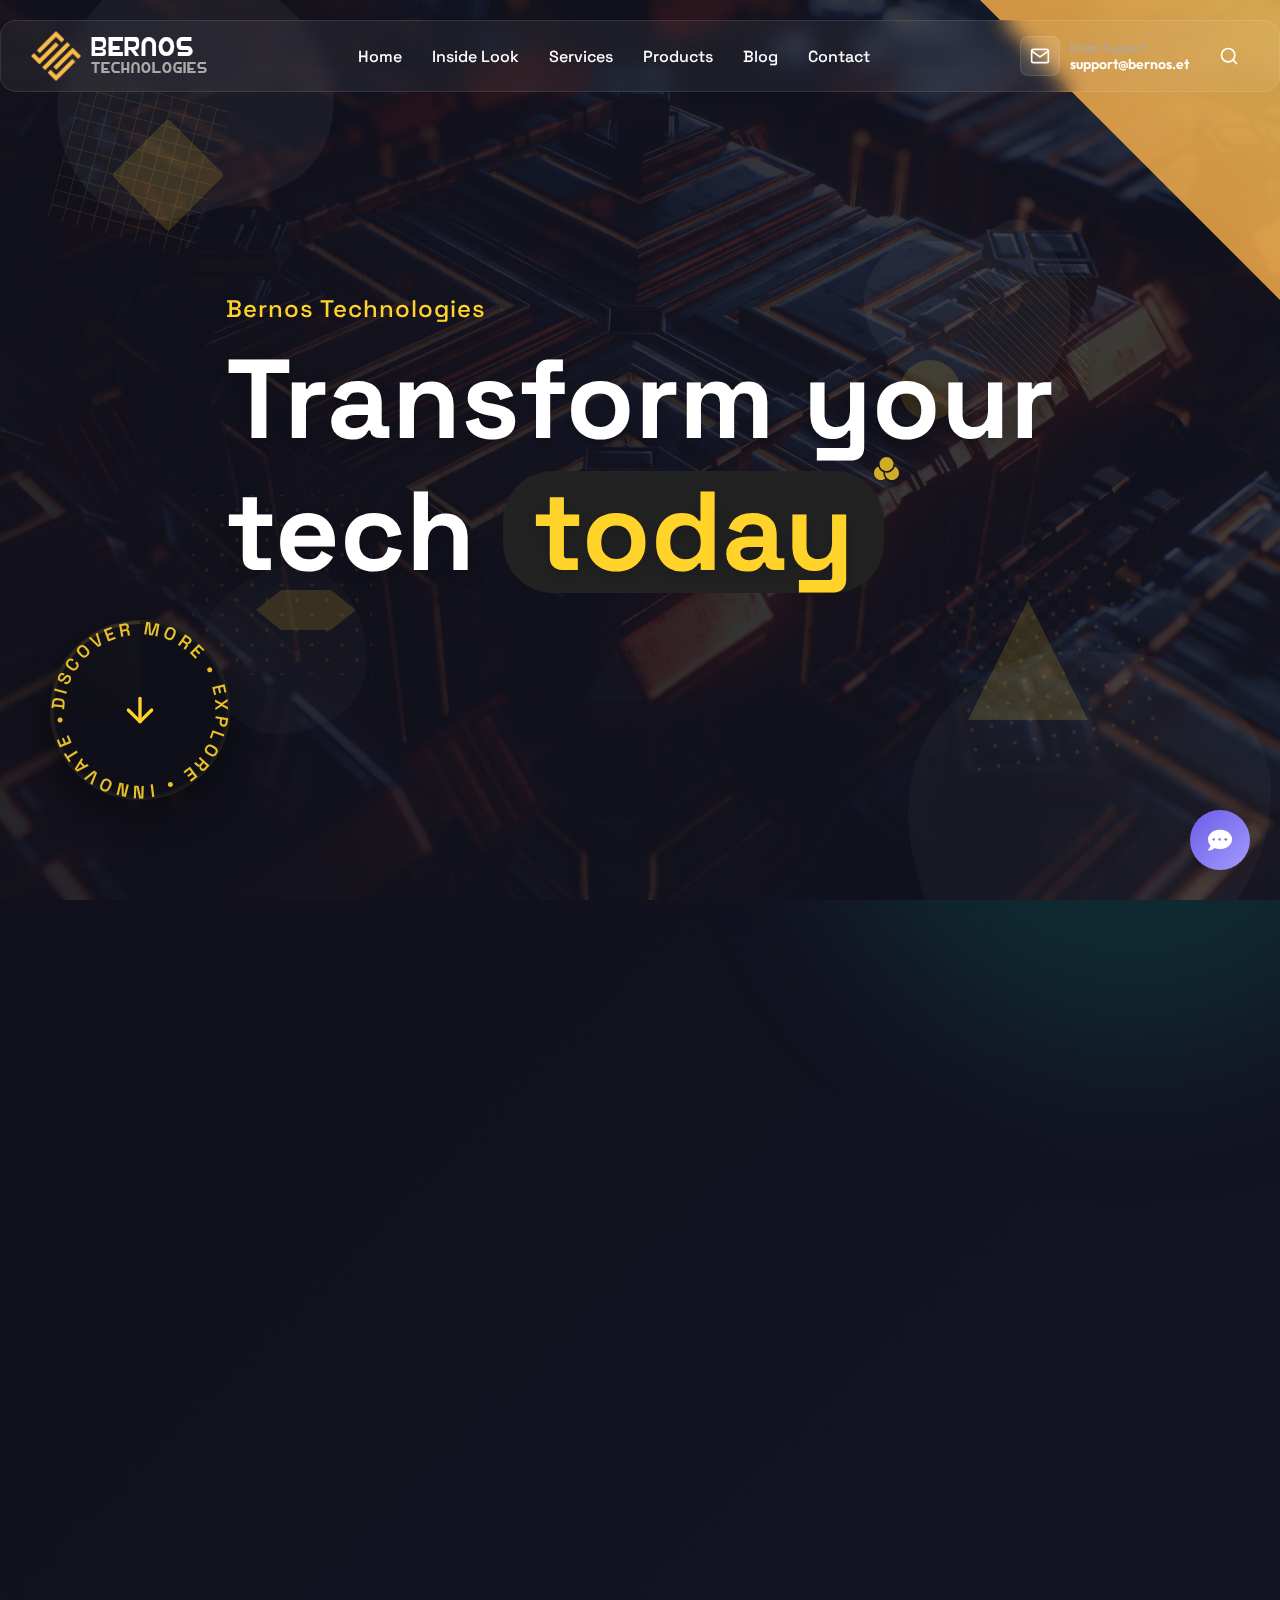
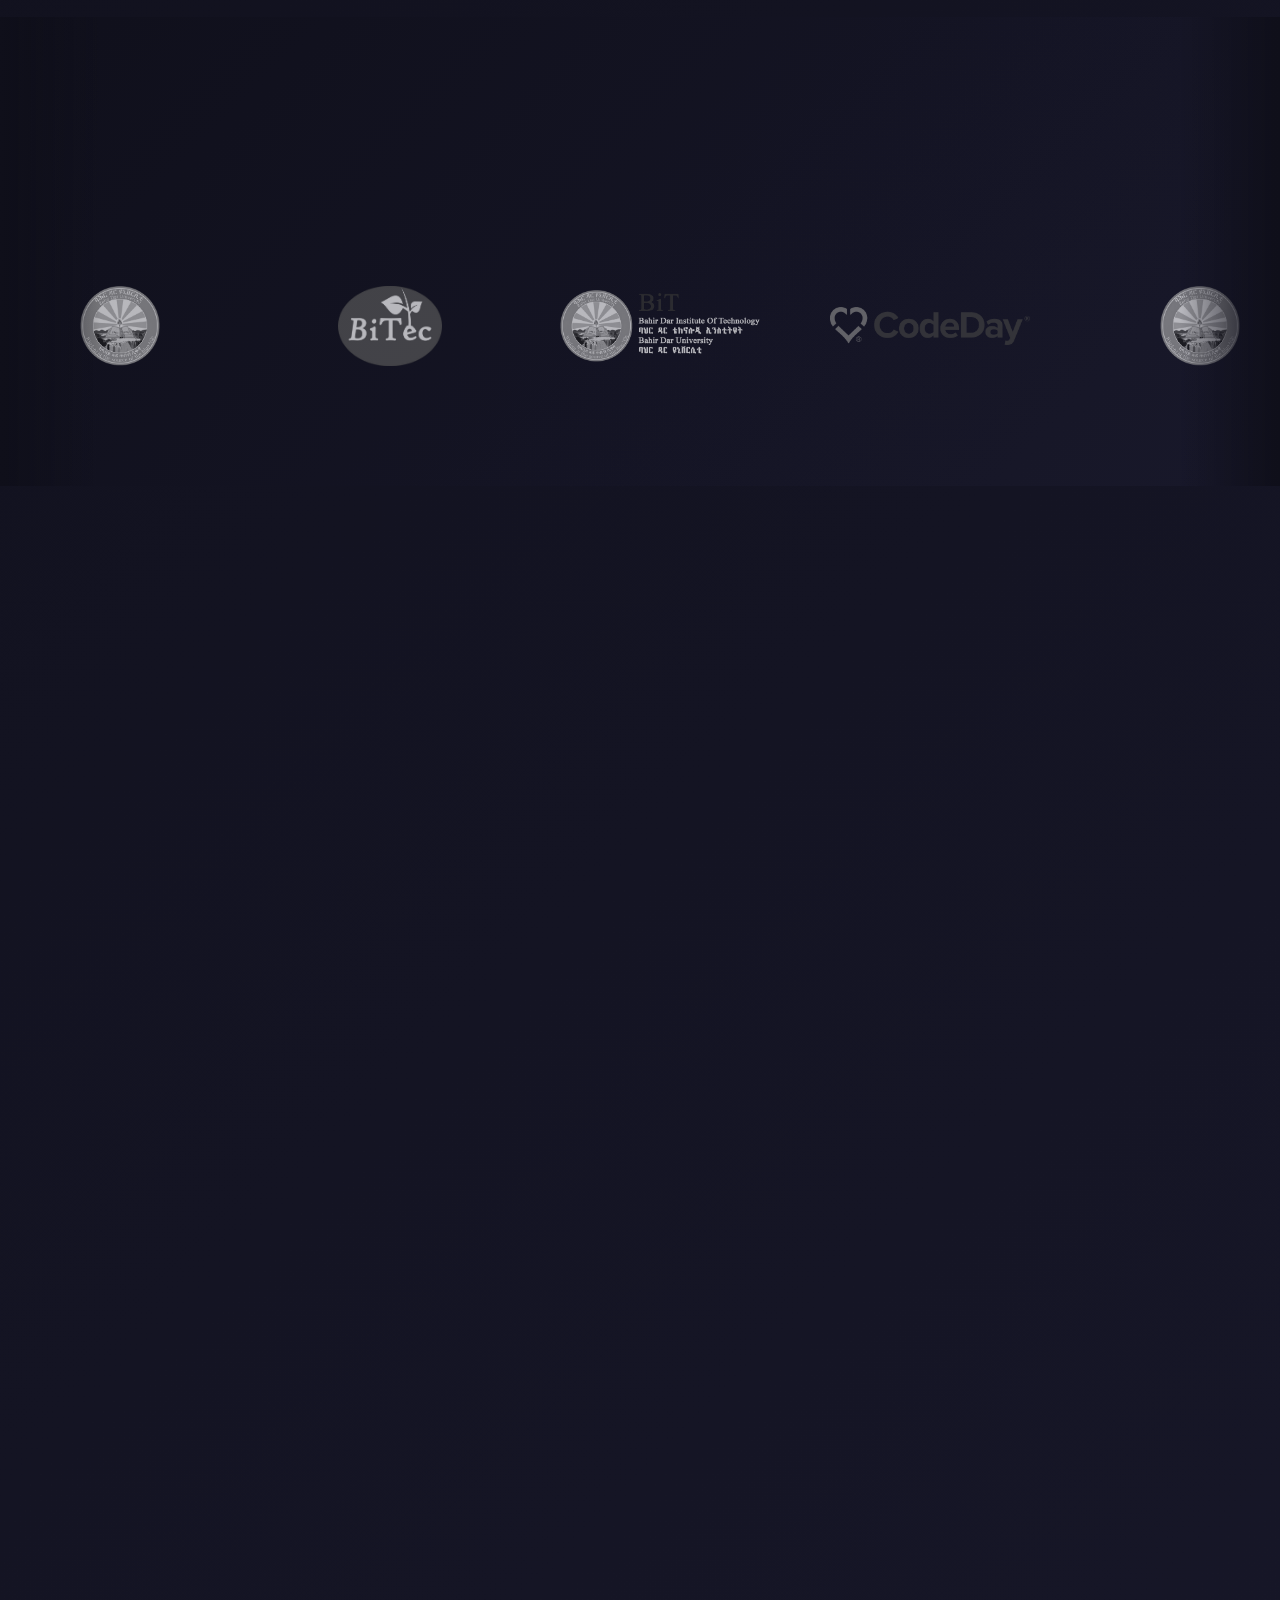
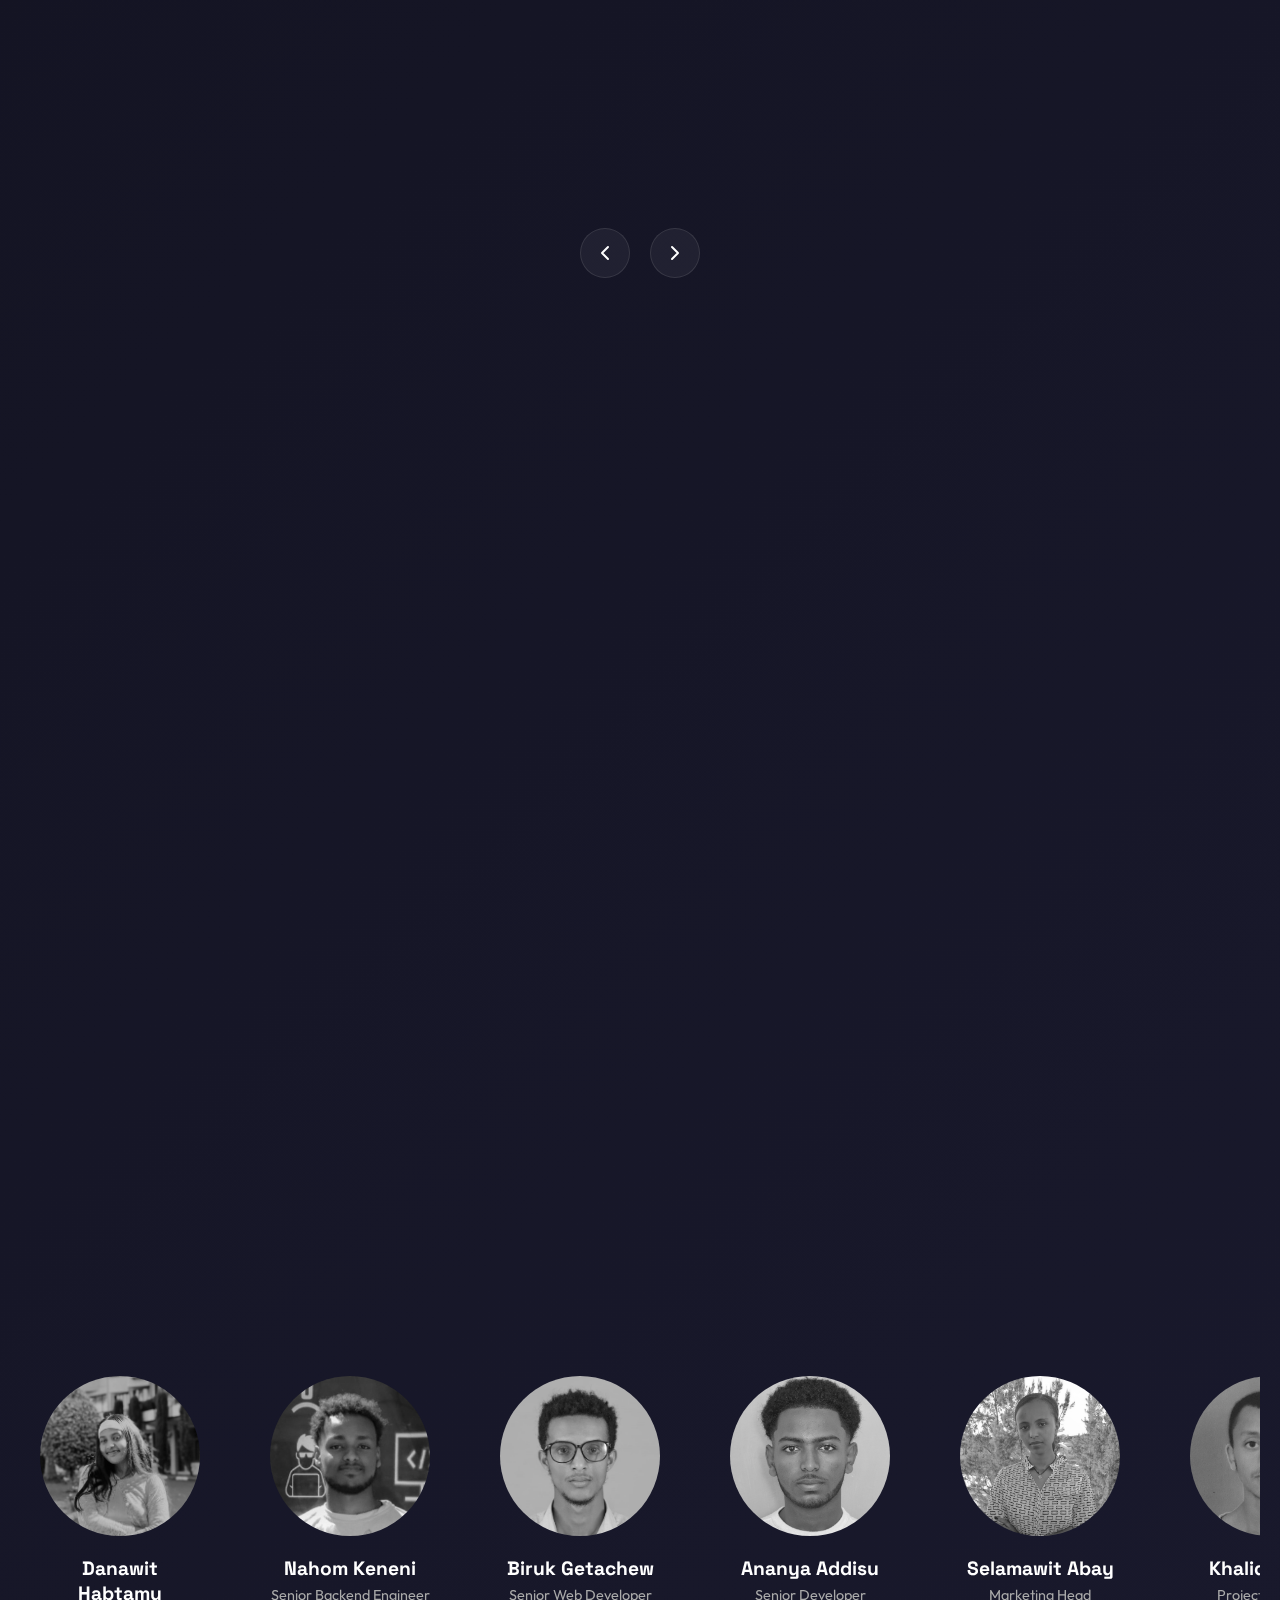
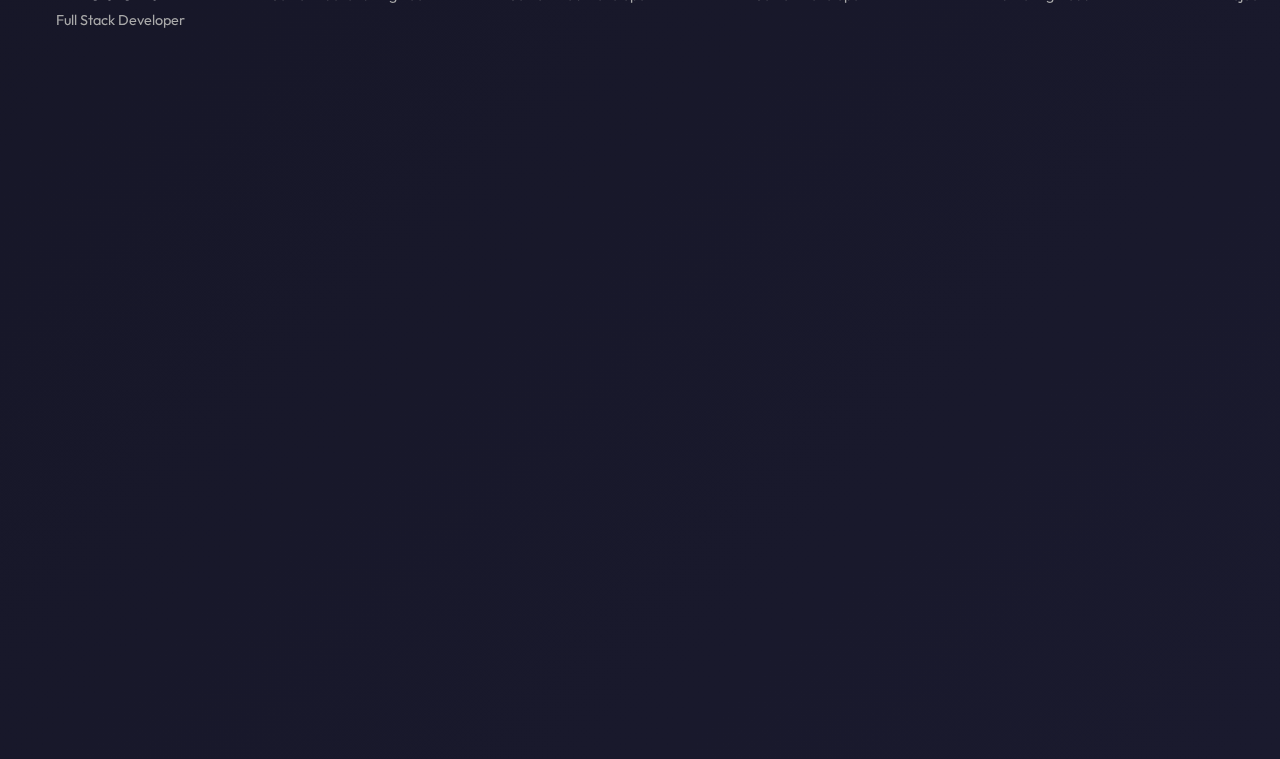
==== index.html @ 267f5872 "DaWEBSITE" ====
<!DOCTYPE html>
<html lang="en">
<head>
    <meta charset="UTF-8">
    <meta name="viewport" content="width=device-width, initial-scale=1.0">
    <title>BERNOS TECHNOLOGIES</title>
    <link href="https://fonts.googleapis.com/css2?family=Space+Grotesk:wght@300;400;500;600;700&family=Outfit:wght@300;400;500;600;700&display=swap" rel="stylesheet">
    <link rel="icon" href="vector.png" type="image/png">
    <link rel="stylesheet" href="https://cdnjs.cloudflare.com/ajax/libs/font-awesome/6.0.0/css/all.min.css">
    <!--<link rel="stylesheet" href="styles.css">-->

<script src="https://www.youtube.com/iframe_api"></script>
<script>
    var player;
    
    function onYouTubeIframeAPIReady() {
        player = new YT.Player('youtube-audio', {
            height: '0',
            width: '0',
            videoId: 'o0EdpHTwTvQ',
            playerVars: {
                'autoplay': 0,
                'controls': 0,
                'showinfo': 0,
                'modestbranding': 1,
                'loop': 1,
                'fs': 0,
                'cc_load_policy': 0,
                'iv_load_policy': 3,
                'start': 14 
            },
            events: {
                'onReady': onPlayerReady,
                'onStateChange': onPlayerStateChange
            }
        });
    }

    function onPlayerReady(event) {
        document.getElementById('audio-toggle').style.display = 'block';
        
        document.addEventListener('click', function() {
            if (!hasUserInteracted) {
                player.playVideo();
                player.setVolume(30); 
                hasUserInteracted = true;
                updateAudioButton();
            }
        }, { once: true });
    }
    
    function onPlayerStateChange(event) {
        if (event.data === YT.PlayerState.ENDED) {
            player.seekTo(14);
            player.playVideo();
        }
    }
    
    var hasUserInteracted = false;
    function toggleAudio() {
        if (!hasUserInteracted) {
            player.playVideo();
            hasUserInteracted = true;
        }
        
        if (player.isMuted()) {
            player.unMute();
            player.setVolume(30);
        } else {
            player.mute();
        }
        updateAudioButton();
    }
    
    function updateAudioButton() {
        var button = document.getElementById('audio-toggle');
        if (player && player.isMuted()) {
            button.innerHTML = '<i class="fas fa-volume-mute"></i>';
        } else {
            button.innerHTML = '<i class="fas fa-volume-up"></i>';
        }
    }
</script>

<style>
    #youtube-audio {
        display: none;
    }
    
    #audio-toggle {
        position: fixed;
        bottom: 20px;
        right: 20px;
        width: 40px;
        height: 40px;
        background: rgba(0, 0, 0, 0.5);
        border: none;
        border-radius: 50%;
        color: white;
        display: none;
        cursor: pointer;
        z-index: 1000;
        transition: all 0.3s ease;
    }
    
    #audio-toggle:hover {
        background: rgba(0, 184, 148, 0.8);
        transform: scale(1.1);
    }
</style>


    <style>
        @font-face {
            font-family: 'Addis';
            src: url('addis.ttf') format('truetype');
            font-weight: normal;
            font-style: normal;
        }

:root {
    --primary-color: #6c5ce7;
    --secondary-color: #a29bfe;
    --accent-color: #00b894;
    --background-color: #0f0f1a;
    --card-color: rgba(30, 30, 46, 0.7);
    --text-color: #ffffff;
    --text-secondary: #aaaaaa;
    --success-color: #00b894;
    --error-color: #d63031;
    --yellow-accent: #ffd32a;
    --glass-bg: rgba(255, 255, 255, 0.05);
    --glass-border: rgba(255, 255, 255, 0.1);
}

* {
    margin: 0;
    padding: 0;
    box-sizing: border-box;
}

body {
    font-family: 'Outfit', sans-serif;
    background: linear-gradient(135deg, #0f0f1a 0%, #1a1a2e 100%);
    color: var(--text-color);
    min-height: 100vh;
    overflow-x: hidden;
}

.background {
    position: fixed;
    top: 0;
    left: 0;
    width: 100%;
    height: 100%;
    z-index: -1;
}

.blob {
    position: absolute;
    border-radius: 50%;
    filter: blur(80px);
}

.blob-1 {
    top: -150px;
    left: -150px;
    width: 500px;
    height: 500px;
    background: rgba(108, 92, 231, 0.2);
    animation: float 8s ease-in-out infinite;
}

.blob-2 {
    bottom: -150px;
    right: -150px;
    width: 600px;
    height: 600px;
    background: rgba(0, 184, 148, 0.15);
    animation: float 10s ease-in-out infinite reverse;
}

.blob-3 {
    top: 50%;
    left: 50%;
    transform: translate(-50%, -50%);
    width: 400px;
    height: 400px;
    background: rgba(162, 155, 254, 0.1);
    animation: pulse 15s ease-in-out infinite;
}

@keyframes float {
    0% {
        transform: translate(0, 0) rotate(0deg);
    }
    50% {
        transform: translate(30px, 30px) rotate(5deg);
    }
    100% {
        transform: translate(0, 0) rotate(0deg);
    }
}

@keyframes pulse {
    0% {
        transform: translate(-50%, -50%) scale(1);
        opacity: 0.5;
    }
    50% {
        transform: translate(-50%, -50%) scale(1.2);
        opacity: 0.3;
    }
    100% {
        transform: translate(-50%, -50%) scale(1);
        opacity: 0.5;
    }
}

@keyframes rotate {
    from {
        transform: rotate(0deg);
    }
    to {
        transform: rotate(360deg);
    }
}

.header {
    position: fixed;
    top: 0;
    left: 0;
    width: 100%;
    padding: 20px 0;
    z-index: 100;
    transition: all 0.3s ease;
}

.header.scrolled {
    background-color: rgba(15, 15, 26, 0.8);
    backdrop-filter: blur(10px);
    box-shadow: 0 5px 15px rgba(0, 0, 0, 0.1);
    border-bottom: 1px solid var(--glass-border);
}

.container {
    max-width: 1400px;
    margin: 0 auto;
    padding: 0 20px;
}

.header-container {
    display: flex;
    justify-content: space-between;
    align-items: center;
    background-color: var(--glass-bg);
    backdrop-filter: blur(10px);
    border-radius: 16px;
    border: 1px solid var(--glass-border);
    padding: 10px 30px;
}

.logo {
    display: flex;
    align-items: center;
    text-decoration: none;
}

.logo-image {
    width: 50px;
    height: 50px;
    margin-right: 10px;
}

.logo-text {
    display: flex;
    flex-direction: column;
}

.logo-text-bernos {
    font-family: 'Addis', sans-serif;
    font-size: 24px;
    font-weight: 300;
    color: var(--text-color);
    letter-spacing: 1px;
}

.logo-text-technologies {
    font-family: 'Addis', sans-serif;
    font-size: 14px;
    color: var(--text-secondary);
    letter-spacing: 1px;
}

.nav-menu {
    display: flex;
    list-style: none;
}

.nav-item {
    margin-left: 30px;
}

.nav-link {
    font-family: 'Space Grotesk', sans-serif;
    font-weight: 500;
    color: var(--text-color);
    text-decoration: none;
    font-size: 16px;
    transition: color 0.3s ease;
    position: relative;
}

.nav-link:hover {
    color: var(--accent-color);
}

.nav-link::after {
    content: '';
    position: absolute;
    bottom: -5px;
    left: 0;
    width: 0;
    height: 2px;
    background-color: var(--accent-color);
    transition: width 0.3s ease;
}

.nav-link:hover::after {
    width: 100%;
}

.right-section {
    display: flex;
    align-items: center;
}

.contact-support {
    display: flex;
    align-items: center;
    margin-left: 30px;
    transition: opacity 0.3s ease, visibility 0.3s ease;
}

.contact-icon {
    background-color: var(--glass-bg);
    backdrop-filter: blur(10px);
    border: 1px solid var(--glass-border);
    width: 40px;
    height: 40px;
    border-radius: 8px;
    display: flex;
    align-items: center;
    justify-content: center;
    margin-right: 10px;
}

.contact-info {
    display: flex;
    flex-direction: column;
}

.contact-label {
    font-size: 12px;
    color: var(--text-secondary);
}

.contact-number {
    font-size: 14px;
    font-weight: 600;
    color: var(--text-color);
}

.search-container {
    position: relative;
    display: flex;
    align-items: center;
}

.search-input {
    background-color: var(--glass-bg);
    backdrop-filter: blur(10px);
    border: 1px solid var(--glass-border);
    position: absolute;
    right: 40px;
    width: 0;
    height: 40px;
    padding: 0;
    border: none;
    color: var(--text-color);
    font-size: 14px;
    transition: all 0.3s ease;
    opacity: 0;
    visibility: hidden;
}

.search-input.active {
    width: 200px;
    padding: 0 15px;
    opacity: 1;
    visibility: visible;
}

.search-button {
    width: 40px;
    height: 40px;
    background-color: transparent;
    border: none;
    color: var(--text-color);
    font-size: 20px;
    cursor: pointer;
    margin-left: 20px;
    display: flex;
    align-items: center;
    justify-content: center;
    transition: color 0.3s ease;
    z-index: 2;
}

.search-button:hover {
    color: var(--accent-color);
}

.search-button.active {
    color: var(--accent-color);
}

.search-input.active ~ .contact-support,
.search-button.active ~ .contact-support {
    opacity: 0;
    visibility: hidden;
}

.mobile-menu-button {
    display: none;
    background: none;
    border: none;
    color: var(--text-color);
    font-size: 24px;
    cursor: pointer;
}

.hero {
    height: 100vh;
    display: flex;
    align-items: center;
    position: relative;
    overflow: hidden;
    background: linear-gradient(135deg, rgba(15, 15, 26, 0.9), rgba(26, 26, 46, 0.8));
}

.hero-overlay {
    position: absolute;
    top: 0;
    left: 0;
    width: 100%;
    height: 100%;
    background: linear-gradient(to right, rgba(15, 15, 26, 0.8), rgba(15, 15, 26, 0.4));
    z-index: 1;
}

.hero-accent {
    position: absolute;
    top: 0;
    right: 0;
    width: 300px;
    height: 300px;
    background: linear-gradient(45deg, var(--yellow-accent), #ff9f43, #feca57, var(--yellow-accent));
    background-size: 400% 400%;
    clip-path: polygon(100% 0, 0 0, 100% 100%);
    opacity: 0.8;
    z-index: 1;
    animation: gradientShift 8s ease infinite, wiggle 12s ease-in-out infinite;
}

@keyframes gradientShift {
    0% {
        background-position: 0% 50%;
    }
    50% {
        background-position: 100% 50%;
    }
    100% {
        background-position: 0% 50%;
    }
}

@keyframes wiggle {
    0% {
        clip-path: polygon(100% 0, 0 0, 100% 100%);
    }
    25% {
        clip-path: polygon(100% 0, 10% 10%, 100% 90%);
    }
    50% {
        clip-path: polygon(100% 0, 0 20%, 90% 100%);
    }
    75% {
        clip-path: polygon(90% 10%, 10% 0, 100% 100%);
    }
    100% {
        clip-path: polygon(100% 0, 0 0, 100% 100%);
    }
}

.hero-content {
    background-color: transparent;
    backdrop-filter: none;
    border: none;
    box-shadow: none;
    width: 100%;
    max-width: 1200px;
    position: relative;
    z-index: 2;
    margin: 0 auto;
    padding: 0 50px;
    text-align: left;
}

.hero-subtitle {
    font-family: 'Space Grotesk', sans-serif;
    font-size: 24px;
    color: var(--yellow-accent);
    margin-bottom: 20px;
    font-weight: 500;
    letter-spacing: 1px;
}

.hero-title {
    font-family: 'Space Grotesk', sans-serif;
    font-size: 7rem;
    font-weight: 700;
    line-height: 1;
    margin-bottom: 15px;
    color: var(--text-color);
    text-shadow: 0 5px 15px rgba(0, 0, 0, 0.2);
}

.hero-title-second {
    font-size: 7rem;
    line-height: 1;
    margin-top: 0;
}

.hero-highlight {
    display: inline-block;
    background-color: #222;
    color: var(--yellow-accent);
    padding: 5px 30px;
    border-radius: 50px;
}

.discover-more {
    position: absolute;
    bottom: 100px;
    left: 50px;
    width: 180px;
    height: 180px;
    z-index: 3;
    transition: transform 0.4s cubic-bezier(0.34, 1.56, 0.64, 1);
    cursor: pointer;
}

.discover-more:active {
    transform: scale(0.95);
}

.discover-circle-bg {
    position: absolute;
    width: 100%;
    height: 100%;
    border-radius: 50%;
    background: rgba(15, 15, 26, 0.85);
    backdrop-filter: blur(15px);
    border: 1px solid rgba(255, 255, 255, 0.08);
    box-shadow: 0 15px 35px rgba(0, 0, 0, 0.4), 
                inset 0 0 20px rgba(255, 211, 42, 0.1);
    display: flex;
    align-items: center;
    justify-content: center;
    overflow: hidden;
}

.discover-circle-bg::before {
    content: '';
    position: absolute;
    top: -50%;
    left: -50%;
    width: 200%;
    height: 200%;
    background: conic-gradient(
        transparent, 
        transparent, 
        transparent, 
        var(--yellow-accent)
    );
    animation: rotate 6s linear infinite;
    opacity: 0.15;
}

.discover-circle-bg::after {
    content: '';
    position: absolute;
    inset: 3px;
    border-radius: 50%;
    background: rgba(15, 15, 26, 0.9);
    z-index: 1;
}

.discover-arrow {
    position: absolute;
    top: 50%;
    left: 50%;
    transform: translate(-50%, -50%);
    width: 40px;
    height: 40px;
    z-index: 2;
    color: var(--yellow-accent);
}

.discover-circle {
    position: absolute;
    width: 100%;
    height: 100%;
    animation: rotate 20s linear infinite;
    fill: var(--yellow-accent);
    opacity: 0.9;
    z-index: 2;
}

.discover-circle text {
    font-family: 'Space Grotesk', sans-serif;
    font-size: 10px;
    font-weight: 600;
    letter-spacing: 2px;
    text-transform: uppercase;
}

@keyframes pulse-circle {
    0% {
        box-shadow: 0 0 0 0 rgba(255, 211, 42, 0.4);
    }
    70% {
        box-shadow: 0 0 0 15px rgba(255, 211, 42, 0);
    }
    100% {
        box-shadow: 0 0 0 0 rgba(255, 211, 42, 0);
    }
}

@media (max-width: 1200px) {
    .hero-title {
        font-size: 4rem;
    }
}

@media (max-width: 992px) {
    .nav-menu {
        display: none;
    }
    
    .mobile-menu-button {
        display: block;
    }
    
    .right-section {
        display: none;
    }
    
    .hero-content {
        max-width: 70%;
    }
    
    .hero-title {
        font-size: 3.5rem;
    }
}

@media (max-width: 768px) {
    .hero-content {
        max-width: 100%;
        text-align: center;
        margin-left: 0;
        margin-bottom: 200px;
    }
    
    .hero-title {
        font-size: 2.7rem;
    }
    
    .discover-more {
        bottom: 50px;
        left: 50%;
        transform: translateX(-50%);
    }
}

@media (max-width: 576px) {
    .hero-title {
        font-size: 2.5rem;
    }
}

.glass-panel {
    position: absolute;
    background-color: var(--glass-bg);
    backdrop-filter: blur(5px);
    border-radius: 24px;
    border: 1px solid var(--glass-border);
    z-index: -1;
}

.glass-panel-1 {
    top: 20%;
    right: 10%;
    width: 200px;
    height: 200px;
    transform: rotate(15deg);
}

.glass-panel-2 {
    bottom: 15%;
    right: 20%;
    width: 150px;
    height: 150px;
    transform: rotate(-10deg);
}

.glass-panel-3 {
    top: 40%;
    left: 5%;
    width: 100px;
    height: 300px;
    transform: rotate(45deg);
}

.team-section {
    overflow: hidden;
    position: relative;
}

.team-slider {
    position: relative;
    width: 100%;
    overflow: hidden;
    padding: 40px 0;
}

.team-track {
    display: flex;
    animation: slideTrack 20s linear infinite;
    gap: 30px;
    width: fit-content;
}

.team-track:hover {
    animation-play-state: paused;
}

@keyframes slideTrack {
    0% {
        transform: translateX(0);
    }
    100% {
        transform: translateX(calc(-200px * 7 - 30px * 7));
    }
}

.team-member {
    flex: 0 0 auto;
    text-align: center;
    width: 200px;
    transition: all 0.3s ease;
    padding: 20px;
}

.member-image-container {
    position: relative;
    width: 160px;
    height: 160px;
    border-radius: 50%;
    overflow: hidden;
    margin: 0 auto 20px;
    filter: grayscale(100%);
    transition: all 0.3s ease;
}

.member-image {
    width: 100%;
    height: 100%;
    object-fit: cover;
    transition: transform 0.3s ease;
}

.member-name {
    font-family: 'Space Grotesk', sans-serif;
    font-size: 1.2rem;
    color: var(--text-color);
    margin-bottom: 5px;
}

.member-title {
    color: var(--text-secondary);
    font-size: 0.9rem;
    margin-bottom: 15px;
}

.member-social {
    display: flex;
    justify-content: center;
    gap: 10px;
    opacity: 0;
    transform: translateY(10px);
    transition: all 0.3s ease;
}

.social-icon {
    width: 35px;
    height: 35px;
    background: var(--glass-bg);
    backdrop-filter: blur(10px);
    border: 1px solid var(--glass-border);
    border-radius: 50%;
    display: flex;
    align-items: center;
    justify-content: center;
    color: var(--text-color);
    text-decoration: none;
    transition: all 0.3s ease;
    font-size: 0.9rem;
    padding: 0;
    box-sizing: border-box;
    aspect-ratio: 1;
}

.social-icon:hover {
    background: var(--primary-color);
    border-color: var(--primary-color);
    transform: translateY(-3px);
}

/* Hover Effects */
.team-member:hover .member-image-container {
    filter: grayscale(0);
    transform: scale(1.05);
    box-shadow: 0 10px 20px rgba(0, 0, 0, 0.2);
}

.team-member:hover .member-social {
    opacity: 1;
    transform: translateY(0);
}

.team-member:hover .member-image {
    transform: scale(1.1);
}

.fade-in {
    opacity: 0;
    transform: translateY(30px);
    transition: opacity 0.8s ease, transform 0.8s ease;
}

.fade-in.active {
    opacity: 1;
    transform: translateY(0);
}

.fade-in-left {
    opacity: 0;
    transform: translateX(-50px);
    transition: opacity 0.8s ease, transform 0.8s ease;
}

.fade-in-left.active {
    opacity: 1;
    transform: translateX(0);
}

.fade-in-right {
    opacity: 0;
    transform: translateX(50px);
    transition: opacity 0.8s ease, transform 0.8s ease;
}

.fade-in-right.active {
    opacity: 1;
    transform: translateX(0);
}

.scale-in {
    opacity: 0;
    transform: scale(0.8);
    transition: opacity 0.8s ease, transform 0.8s ease;
}

.scale-in.active {
    opacity: 1;
    transform: scale(1);
}

.services-grid .service-card:nth-child(1) { transition-delay: 0.1s; }
.services-grid .service-card:nth-child(2) { transition-delay: 0.2s; }
.services-grid .service-card:nth-child(3) { transition-delay: 0.3s; }
.services-grid .service-card:nth-child(4) { transition-delay: 0.4s; }

.section-padding {
    padding: 100px 0;
}

.section-header {
    text-align: center;
    margin-bottom: 60px;
}

.section-title {
    font-family: 'Space Grotesk', sans-serif;
    font-size: 2.5rem;
    font-weight: 700;
    margin-bottom: 15px;
    background: linear-gradient(to right, var(--text-color), var(--secondary-color));
    -webkit-background-clip: text;
    background-clip: text;
    color: transparent;
}

.section-subtitle {
    font-size: 1.1rem;
    color: var(--text-secondary);
    max-width: 700px;
    margin: 0 auto;
}

.glass-card {
    background-color: var(--glass-bg);
    backdrop-filter: blur(10px);
    border-radius: 16px;
    border: 1px solid var(--glass-border);
    transition: all 0.3s ease;
}

.glass-card:hover {
    transform: translateY(-5px);
    box-shadow: 0 15px 30px rgba(0, 0, 0, 0.2);
    border-color: var(--primary-color);
}

.services-grid {
    display: grid;
    grid-template-columns: repeat(4, 1fr);
    gap: 30px;
}

.service-card {
    padding: 40px 30px;
    text-align: center;
    height: 100%;
    display: flex;
    flex-direction: column;
}

.service-icon {
    margin: 0 auto 20px;
    width: 80px;
    height: 80px;
    display: flex;
    align-items: center;
    justify-content: center;
    background: rgba(108, 92, 231, 0.1);
    border-radius: 50%;
    color: var(--primary-color);
}

.service-title {
    font-family: 'Space Grotesk', sans-serif;
    font-size: 1.5rem;
    margin-bottom: 15px;
    color: var(--text-color);
}

.service-description {
    color: var(--text-secondary);
    margin-bottom: 20px;
    flex-grow: 1;
}

.service-link {
    color: var(--accent-color);
    text-decoration: none;
    font-weight: 500;
    display: inline-block;
    position: relative;
}

.service-link::after {
    content: '';
    position: absolute;
    bottom: -3px;
    left: 0;
    width: 0;
    height: 2px;
    background-color: var(--accent-color);
    transition: width 0.3s ease;
}

.service-link:hover::after {
    width: 100%;
}

.about-content {
    display: flex;
    align-items: center;
    gap: 50px;
}

.about-text {
    flex: 1;
}

.about-description {
    color: var(--text-secondary);
    margin-bottom: 30px;
    line-height: 1.7;
}

.stats-container {
    display: flex;
    gap: 20px;
    margin-bottom: 30px;
}

.stat-item {
    flex: 1;
    padding: 20px;
    text-align: center;
}

.stat-number {
    display: block;
    font-family: 'Space Grotesk', sans-serif;
    font-size: 2.5rem;
    font-weight: 700;
    color: var(--primary-color);
    margin-bottom: 5px;
}

.stat-label {
    color: var(--text-secondary);
    font-size: 0.9rem;
}

.about-image {
    flex: 1;
    overflow: hidden;
}

.about-image img {
    width: 100%;
    height: auto;
    transition: transform 0.5s ease;
}

.about-image:hover img {
    transform: scale(1.05);
}

.btn-primary {
    display: inline-block;
    padding: 12px 30px;
    background: linear-gradient(45deg, var(--primary-color), var(--secondary-color));
    color: white;
    border-radius: 30px;
    text-decoration: none;
    font-weight: 500;
    transition: all 0.3s ease;
    border: none;
    cursor: pointer;
}

.btn-primary:hover {
    transform: translateY(-3px);
    box-shadow: 0 10px 20px rgba(108, 92, 231, 0.3);
}

.btn-secondary {
    display: inline-block;
    padding: 12px 30px;
    background: transparent;
    color: var(--text-color);
    border-radius: 30px;
    text-decoration: none;
    font-weight: 500;
    transition: all 0.3s ease;
    border: 1px solid var(--glass-border);
    cursor: pointer;
}

.btn-secondary:hover {
    background: rgba(255, 255, 255, 0.1);
    border-color: var(--primary-color);
}

.projects-slider {
    display: flex;
    gap: 30px;
    overflow-x: auto;
    padding: 20px 0;
    scrollbar-width: none; /* Firefox */
    -ms-overflow-style: none; /* IE and Edge */
}

.projects-slider::-webkit-scrollbar {
    display: none; /* Chrome, Safari, Opera */
}

.project-card {
    min-width: 350px;
    overflow: hidden;
}

.project-image {
    height: 200px;
    overflow: hidden;
}

.project-image img {
    width: 100%;
    height: 100%;
    object-fit: cover;
    transition: transform 0.5s ease;
}

.project-card:hover .project-image img {
    transform: scale(1.1);
}

.project-content {
    padding: 25px;
}

.project-category {
    display: inline-block;
    font-size: 0.8rem;
    color: var(--accent-color);
    margin-bottom: 10px;
    text-transform: uppercase;
    letter-spacing: 1px;
}

.project-title {
    font-family: 'Space Grotesk', sans-serif;
    font-size: 1.3rem;
    margin-bottom: 15px;
    color: var(--text-color);
}

.project-description {
    color: var(--text-secondary);
    margin-bottom: 20px;
    font-size: 0.9rem;

}

.project-link {
    color: var(--primary-color);
    text-decoration: none;
    font-weight: 500;
    font-size: 0.9rem;
    display: inline-flex;
    align-items: center;
}

.project-link::after {
    content: '→';
    margin-left: 5px;
    transition: transform 0.3s ease;
}

.project-link:hover::after {
    transform: translateX(5px);
}

.projects-nav {
    display: flex;
    justify-content: center;
    gap: 20px;
    margin-top: 40px;
}

.nav-button {
    width: 50px;
    height: 50px;
    border-radius: 50%;
    background: var(--glass-bg);
    border: 1px solid var(--glass-border);
    color: var(--text-color);
    display: flex;
    align-items: center;
    justify-content: center;
    cursor: pointer;
    transition: all 0.3s ease;
}

.nav-button:hover {
    background: rgba(255, 255, 255, 0.1);
    color: var(--primary-color);
    border-color: var(--primary-color);
}

.testimonials-container {
    display: flex;
    gap: 30px;
}

.testimonial-card {
    flex: 1;
    padding: 40px;
}

.quote-icon {
    color: var(--primary-color);
    opacity: 0.3;
    margin-bottom: 20px;
}

.testimonial-text {
    color: var(--text-secondary);
    font-size: 1.1rem;
    line-height: 1.7;
    margin-bottom: 30px;
    font-style: italic;
}

.testimonial-author {
    display: flex;
    align-items: center;
}

.author-info {
    flex: 1;
}

.author-name {
    font-family: 'Space Grotesk', sans-serif;
    font-size: 1.1rem;
    color: var(--text-color);
    margin-bottom: 5px;
}

.author-position {
    color: var(--text-secondary);
    font-size: 0.9rem;
}

.cta-container {
    padding: 60px;
    text-align: center;
    background: linear-gradient(135deg, rgba(108, 92, 231, 0.1), rgba(0, 184, 148, 0.1));
}

.cta-title {
    font-family: 'Space Grotesk', sans-serif;
    font-size: 2.5rem;
    margin-bottom: 20px;
    color: var(--text-color);
}

.cta-text {
    color: var(--text-secondary);
    max-width: 700px;
    margin: 0 auto 30px;
    font-size: 1.1rem;
}

.cta-buttons {
    display: flex;
    justify-content: center;
    gap: 20px;
}

@media (max-width: 1200px) {
    .services-grid {
        grid-template-columns: repeat(2, 1fr);
    }
}

@media (max-width: 992px) {
    .about-content {
        flex-direction: column;
    }
    
    .testimonials-container {
        flex-direction: column;
    }
}

@media (max-width: 768px) {
    .services-grid {
        grid-template-columns: 1fr;
    }
    
    .stats-container {
        flex-direction: column;
    }
    
    .cta-container {
        padding: 40px 20px;
    }
    
    .cta-title {
        font-size: 2rem;
    }
    
    .cta-buttons {
        flex-direction: column;
        gap: 15px;
    }
}

.culture-section {
    position: relative;
    z-index: 1;
}

.culture-grid {
    display: grid;
    grid-template-columns: repeat(auto-fit, minmax(250px, 1fr));
    gap: 2rem;
    margin-bottom: 3rem;
}

.culture-card {
    padding: 2rem;
    border-radius: 1rem;
    text-align: center;
    transition: transform 0.3s ease;
}

.culture-card:hover {
    transform: translateY(-10px);
}

.culture-icon {
    margin-bottom: 1.5rem;
    color: var(--accent-color);
}

.culture-title {
    font-size: 1.5rem;
    margin-bottom: 1rem;
    color: var(--text-color);
}

.culture-text {
    color: var(--text-color-light);
    line-height: 1.6;
}

.culture-gallery {
    display: grid;
    grid-template-columns: repeat(3, 1fr);
    gap: 1.5rem;
}

.gallery-item {
    border-radius: 1rem;
    overflow: hidden;
    box-shadow: 0 10px 30px rgba(0, 0, 0, 0.1);
}

.gallery-item img {
    width: 100%;
    height: auto;
    transition: transform 0.5s ease;
}

.gallery-item:hover img {
    transform: scale(1.05);
}

.faq-section {
    position: relative;
    z-index: 1;
}

.faq-container {
    max-width: 800px;
    margin: 0 auto;
}

.faq-item {
    margin-bottom: 1.5rem;
    border-radius: 1rem;
    overflow: hidden;
}

.faq-question {
    padding: 1.5rem;
    display: flex;
    justify-content: space-between;
    align-items: center;
    cursor: pointer;
}

.faq-question h3 {
    margin: 0;
    font-size: 1.2rem;
    color: var(--text-color);
}

.faq-toggle {
    color: var(--accent-color);
    transition: transform 0.3s ease;
}

.faq-item.active .faq-toggle {
    transform: rotate(45deg);
}

.faq-answer {
    padding: 0 1.5rem 1.5rem;
    display: none;
}

.faq-item.active .faq-answer {
    display: block;
}

.faq-answer p {
    margin: 0;
    color: var(--text-color-light);
    line-height: 1.6;
}

.footer {
    background: rgba(26, 26, 46, 0.9);
    backdrop-filter: blur(10px);
    color: var(--text-color-light);
    padding: 4rem 0 2rem;
    position: relative;
    z-index: 1;
}

.footer-top {
    display: grid;
    grid-template-columns: repeat(auto-fit, minmax(250px, 1fr));
    gap: 3rem;
    margin-bottom: 3rem;
}

.footer-logo {
    display: flex;
    align-items: center;
    margin-bottom: 1.5rem;
}

.footer-logo-image {
    width: 40px;
    height: auto;
    margin-right: 0.5rem;
}

.footer-logo-text {
    display: flex;
    flex-direction: column;
}

.footer-logo-bernos {
    font-family: 'Space Grotesk', sans-serif;
    font-weight: 700;
    font-size: 1.2rem;
    color: var(--text-color);
}

.footer-logo-technologies {
    font-family: 'Outfit', sans-serif;
    font-weight: 300;
    font-size: 0.8rem;
    color: var(--accent-color);
}

.footer-heading {
    font-size: 1.2rem;
    margin-bottom: 1.5rem;
    color: var(--text-color);
}

.footer-contact p {
    margin-bottom: 0.8rem;
    display: flex;
    align-items: center;
}

.footer-contact i {
    margin-right: 0.8rem;
    color: var(--accent-color);
}

.footer-links ul {
    list-style: none;
    padding: 0;
}

.footer-links li {
    margin-bottom: 0.8rem;
}

.footer-links a {
    color: var(--text-color-light);
    text-decoration: none;
    transition: color 0.3s ease;
}

.footer-links a:hover {
    color: var(--accent-color);
}

.newsletter-form {
    display: flex;
    margin-top: 1rem;
}

.newsletter-form input {
    flex: 1;
    padding: 0.8rem;
    border: none;
    border-radius: 0.5rem 0 0 0.5rem;
    background: rgba(255, 255, 255, 0.1);
    color: var(--text-color);
}

.newsletter-form button {
    padding: 0.8rem 1.2rem;
    border: none;
    border-radius: 0 0.5rem 0.5rem 0;
    background: var(--accent-color);
    color: #fff;
    cursor: pointer;
    transition: background 0.3s ease;
}

.newsletter-form button:hover {
    background: var(--accent-color-dark);
}

.footer-bottom {
    display: flex;
    flex-direction: column;
    align-items: center;
    padding-top: 2rem;
    border-top: 1px solid rgba(255, 255, 255, 0.1);
}

.footer-social {
    display: flex;
    margin-bottom: 1.5rem;
}

.social-icon {
    display: flex;
    align-items: center;
    justify-content: center;
    width: 40px;
    height: 40px;
    border-radius: 50%;
    background: rgba(255, 255, 255, 0.1);
    color: var(--text-color);
    margin: 0 0.5rem;
    transition: all 0.3s ease;
}

.social-icon:hover {
    background: var(--accent-color);
    color: #fff;
    transform: translateY(-5px);
}

.footer-copyright {
    text-align: center;
}

    </style>

    <style>
        .geometric-shapes {
            position: absolute;
            top: 0;
            left: 0;
            width: 100%;
            height: 100%;
            overflow: hidden;
            z-index: 0;
        }
        
        .shape {
            position: absolute;
            opacity: 0.6;
            pointer-events: none;
        }
        
        .shape-1 {
            top: -10%;
            left: -5%;
            width: 40%;
            height: 40%;
            animation: float-shape 15s ease-in-out infinite;
        }
        
        .shape-2 {
            bottom: -15%;
            right: -10%;
            width: 50%;
            height: 50%;
            animation: float-shape 18s ease-in-out infinite reverse;
        }
        
        .shape-3 {
            top: 20%;
            right: 10%;
            width: 30%;
            height: 30%;
            animation: float-shape 12s ease-in-out infinite 2s;
        }
        
        .shape-4 {
            bottom: 15%;
            left: 10%;
            width: 25%;
            height: 25%;
            animation: float-shape 20s ease-in-out infinite 1s;
        }
        
        @keyframes float-shape {
            0% {
                transform: translate(0, 0) rotate(0deg);
            }
            50% {
                transform: translate(20px, 20px) rotate(5deg);
            }
            100% {
                transform: translate(0, 0) rotate(0deg);
            }
        }
        
        /* Geometric Patterns */
        .geometric-pattern {
            position: absolute;
            opacity: 0.15;
            pointer-events: none;
        }
        
        .pattern-1 {
            top: 15%;
            left: 20%;
            width: 200px;
            height: 200px;
            background-image: radial-gradient(circle at 2px 2px, rgba(255, 255, 255, 0.15) 1px, transparent 0);
            background-size: 20px 20px;
        }
        
        .pattern-2 {
            bottom: 20%;
            right: 15%;
            width: 150px;
            height: 150px;
            background-image: linear-gradient(45deg, rgba(255, 255, 255, 0.1) 25%, transparent 25%, transparent 75%, rgba(255, 255, 255, 0.1) 75%, rgba(255, 255, 255, 0.1)),
                              linear-gradient(45deg, rgba(255, 255, 255, 0.1) 25%, transparent 25%, transparent 75%, rgba(255, 255, 255, 0.1) 75%, rgba(255, 255, 255, 0.1));
            background-size: 20px 20px;
            background-position: 0 0, 10px 10px;
            border-radius: 50%;
        }
        
        .pattern-3 {
            top: 40%;
            right: 30%;
            width: 100px;
            height: 100px;
            background-image: linear-gradient(rgba(255, 255, 255, 0.1) 1px, transparent 1px),
                              linear-gradient(to right, rgba(255, 255, 255, 0.1) 1px, transparent 1px);
            background-size: 10px 10px;
            transform: rotate(30deg);
        }
        
        .hero-overlay {
            background: linear-gradient(to right, rgba(15, 15, 26, 0.7), rgba(15, 15, 26, 0.5));
        }
        
        .hero-content {
            position: relative;
            z-index: 5;
        }
    </style>

    <style>
        .hero {
            position: relative;
            background-image: url('bg.jpg');
            background-size: cover;
            background-position: center;
            background-repeat: no-repeat;
        }
        
        .hero-overlay {
            position: absolute;
            top: 0;
            left: 0;
            width: 100%;
            height: 100%;
            background: linear-gradient(to right, rgba(15, 15, 26, 0.9), rgba(15, 15, 26, 0.8));
            z-index: 1;
        }
        
        .geometric-shapes {
            position: absolute;
            top: 0;
            left: 0;
            width: 100%;
            height: 100%;
            overflow: hidden;
            z-index: 1;
        }
        
        .yellow-shape {
            position: absolute;
            background-color: var(--yellow-accent);
            opacity: 0.15;
            pointer-events: none;
        }
        
        .yellow-shape-1 {
            top: 15%;
            left: 10%;
            width: 80px;
            height: 80px;
            border-radius: 4px;
            transform: rotate(45deg);
            animation: float-yellow 15s ease-in-out infinite;
        }
        
        .yellow-shape-2 {
            bottom: 20%;
            right: 15%;
            width: 120px;
            height: 120px;
            clip-path: polygon(50% 0%, 0% 100%, 100% 100%);
            animation: float-yellow 18s ease-in-out infinite reverse;
        }
        
        .yellow-shape-3 {
            top: 40%;
            right: 25%;
            width: 60px;
            height: 60px;
            border-radius: 50%;
            animation: pulse-yellow 8s ease-in-out infinite;
        }
        
        .yellow-shape-4 {
            bottom: 30%;
            left: 20%;
            width: 100px;
            height: 40px;
            clip-path: polygon(25% 0%, 75% 0%, 100% 50%, 75% 100%, 25% 100%, 0% 50%);
            animation: float-yellow 12s ease-in-out infinite 2s;
        }
        
        @keyframes float-yellow {
            0% {
                transform: translate(0, 0) rotate(0deg);
            }
            50% {
                transform: translate(30px, 20px) rotate(15deg);
            }
            100% {
                transform: translate(0, 0) rotate(0deg);
            }
        }
        
        @keyframes pulse-yellow {
            0% {
                transform: scale(1);
                opacity: 0.1;
            }
            50% {
                transform: scale(1.5);
                opacity: 0.2;
            }
            100% {
                transform: scale(1);
                opacity: 0.1;
            }
        }
        
        .hero-content {
            position: relative;
            z-index: 5;
        }
    </style>

   
    <style>
        .geo-pattern {
            position: absolute;
            opacity: 0.1;
            pointer-events: none;
            z-index: 1;
        }
        
        .geo-pattern-1 {
            top: 10%;
            left: 5%;
            width: 150px;
            height: 150px;
            background-image: linear-gradient(var(--yellow-accent) 1px, transparent 1px),
                              linear-gradient(to right, var(--yellow-accent) 1px, transparent 1px);
            background-size: 15px 15px;
            transform: rotate(15deg);
            animation: float-pattern 20s ease-in-out infinite;
        }
        
        .geo-pattern-2 {
            bottom: 15%;
            right: 10%;
            width: 200px;
            height: 200px;
            background-image: radial-gradient(var(--yellow-accent) 2px, transparent 2px);
            background-size: 20px 20px;
            transform: rotate(-10deg);
            animation: float-pattern 25s ease-in-out infinite reverse;
        }
        
        .geo-pattern-3 {
            top: 30%;
            right: 15%;
            width: 120px;
            height: 120px;
            background: repeating-linear-gradient(
                45deg,
                transparent,
                transparent 5px,
                var(--yellow-accent) 5px,
                var(--yellow-accent) 6px
            );
            opacity: 0.08;
            animation: float-pattern 18s ease-in-out infinite 3s;
        }
        
        .geo-pattern-4 {
            bottom: 25%;
            left: 15%;
            width: 180px;
            height: 180px;
            background-color: transparent;
            background-image: radial-gradient(var(--yellow-accent) 2px, transparent 2px),
                              radial-gradient(var(--yellow-accent) 2px, transparent 2px);
            background-size: 30px 30px;
            background-position: 0 0, 15px 15px;
            opacity: 0.07;
            animation: float-pattern 22s ease-in-out infinite 1s;
        }
        
        @keyframes float-pattern {
            0% {
                transform: translate(0, 0) rotate(0deg);
            }
            50% {
                transform: translate(20px, 15px) rotate(5deg);
            }
            100% {
                transform: translate(0, 0) rotate(0deg);
            }
        }
    </style>
    
    <meta name="description" content="BERNOS TECHNOLOGIES - Leading provider of IT infrastructure, data analytics, cloud solutions, and tech consulting services in Ethiopia. Transform your business with our innovative technology solutions.">
    <meta name="keywords" content="BERNOS, technology solutions, IT infrastructure, data analytics, cloud solutions, tech consulting, Ethiopia tech, Amharic NLP, AMARIX, MEKETA, iHear">
    <meta name="author" content="BERNOS TECHNOLOGIES">
    
    <meta property="og:title" content="BERNOS TECHNOLOGIES - Transform Your Tech Today">
    <meta property="og:description" content="Leading provider of IT infrastructure, data analytics, cloud solutions, and tech consulting services in Ethiopia.">
    <meta property="og:image" content="vector.png">
    <meta property="og:url" content="https://bernos.et/">
    <meta property="og:type" content="website">
    
    <meta name="twitter:card" content="summary_large_image">
    <meta name="twitter:title" content="BERNOS TECHNOLOGIES - Transform Your Tech Today">
    <meta name="twitter:description" content="Leading provider of IT infrastructure, data analytics, cloud solutions, and tech consulting services in Ethiopia.">
    <meta name="twitter:image" content="vector.png">
    
    <link rel="canonical" href="https://bernos.et/">

    <script type="application/ld+json">
    {
      "@context": "https://schema.org",
      "@type": "Organization",
      "name": "BERNOS TECHNOLOGIES",
      "url": "https://bernos.et/",
      "logo": "https://bernos.et/vector.png",
      "description": "Leading provider of IT infrastructure, data analytics, cloud solutions, and tech consulting services in Ethiopia.",
      "address": {
        "@type": "PostalAddress",
        "addressLocality": "Bahir Dar",
        "addressRegion": "Amhara",
        "addressCountry": "Ethiopia"
      },
      "email": "support@bernos.et",
      "foundingDate": "2025-01-01",
      "founders": [
        {
          "@type": "Person",
          "name": "BERNOS Founding Team"
        }
      ],
      "sameAs": [
        "https://www.linkedin.com/company/bernos-technologies",
        "https://twitter.com/bernostechnologies",
        "https://www.facebook.com/bernostechnologies"
      ],
      "services": [
        {
          "@type": "Service",
          "name": "IT Infrastructure",
          "description": "Custom IT infrastructure solutions designed to optimize business operations and enhance productivity."
        },
        {
          "@type": "Service",
          "name": "Data Analytics",
          "description": "Transform data into actionable insights with advanced analytics solutions and visualization tools."
        },
        {
          "@type": "Service",
          "name": "Cloud Solutions",
          "description": "Secure and scalable cloud infrastructure to help businesses stay agile and competitive in the digital landscape."
        },
        {
          "@type": "Service",
          "name": "Tech Consulting",
          "description": "Strategic guidance and expert advice to navigate digital transformation journeys with confidence."
        }
      ]
    }
    </script>
</head>
<body>
    <div class="background">
        <div class="blob blob-1"></div>
        <div class="blob blob-2"></div>
        <div class="blob blob-3"></div>
        
        <!-- Decorative glass panels -->
        <div class="glass-panel glass-panel-1"></div>
        <div class="glass-panel glass-panel-2"></div>
        <div class="glass-panel glass-panel-3"></div>
    </div>
    
    <header class="header">
        <div class="container header-container">
            <a href="index.html" class="logo">
                <img src="vector.png" alt="BERNOS TECHNOLOGIES official logo" class="logo-image">
                <div class="logo-text">
                    <span class="logo-text-bernos">BERNOS</span>
                    <span class="logo-text-technologies">TECHNOLOGIES</span>
                </div>
            </a>
            
            <nav>
                <ul class="nav-menu">
                    <li class="nav-item"><a href="index.html" class="nav-link active">Home</a></li>
                    <li class="nav-item"><a href="about.html" class="nav-link">Inside Look</a></li>
                    <li class="nav-item"><a href="services.html" class="nav-link">Services</a></li>
                    <li class="nav-item"><a href="products.html" class="nav-link">Products</a></li>
                    <li class="nav-item"><a href="blog.html" class="nav-link">Blog</a></li>
                    <li class="nav-item"><a href="contact.html" class="nav-link">Contact</a></li>
                </ul>
                
                <button class="mobile-menu-button">
                    <svg xmlns="http://www.w3.org/2000/svg" width="24" height="24" viewBox="0 0 24 24" fill="none" stroke="currentColor" stroke-width="2" stroke-linecap="round" stroke-linejoin="round">
                        <line x1="3" y1="12" x2="21" y2="12"></line>
                        <line x1="3" y1="6" x2="21" y2="6"></line>
                        <line x1="3" y1="18" x2="21" y2="18"></line>
                    </svg>
                </button>
            </nav>
            
            <div class="right-section" style="display: flex; align-items: center;">
                <div class="contact-support">
                    <div class="contact-icon">
                        <svg xmlns="http://www.w3.org/2000/svg" width="20" height="20" viewBox="0 0 24 24" fill="none" stroke="currentColor" stroke-width="2" stroke-linecap="round" stroke-linejoin="round">
                            <path d="M4 4h16c1.1 0 2 .9 2 2v12c0 1.1-.9 2-2 2H4c-1.1 0-2-.9-2-2V6c0-1.1.9-2 2-2z"></path>
                            <polyline points="22,6 12,13 2,6"></polyline>
                        </svg>
                    </div>
                    <div class="contact-info">
                        <span class="contact-label">Email Support</span>
                        <span class="contact-number">support@bernos.et</span>
                    </div>
                </div>
                
                <div class="search-container">
                    <input type="text" class="search-input" placeholder="Search...">
                    <button class="search-button">
                        <svg xmlns="http://www.w3.org/2000/svg" width="20" height="20" viewBox="0 0 24 24" fill="none" stroke="currentColor" stroke-width="2" stroke-linecap="round" stroke-linejoin="round">
                            <circle cx="11" cy="11" r="8"></circle>
                            <line x1="21" y1="21" x2="16.65" y2="16.65"></line>
                        </svg>
                    </button>
                </div>
            </div>
        </div>
    </header>
    
    <section class="hero">
        <div class="hero-overlay"></div>
        <div class="hero-accent"></div>
        
        <div class="geometric-shapes">
            <div class="yellow-shape yellow-shape-1"></div>
            <div class="yellow-shape yellow-shape-2"></div>
            <div class="yellow-shape yellow-shape-3"></div>
            <div class="yellow-shape yellow-shape-4"></div>
            
            <div class="geo-pattern geo-pattern-1"></div>
            <div class="geo-pattern geo-pattern-2"></div>
            <div class="geo-pattern geo-pattern-3"></div>
            <div class="geo-pattern geo-pattern-4"></div>
            
            <svg class="shape shape-1" viewBox="0 0 200 200" xmlns="http://www.w3.org/2000/svg">
                <path fill="rgba(255, 255, 255, 0.08)" d="M45.7,-51.9C59.9,-41.5,72.3,-26.8,76.8,-9.2C81.3,8.4,77.9,28.9,66.4,41.8C54.9,54.7,35.4,60,16.5,65.2C-2.4,70.4,-20.7,75.5,-36.7,70.1C-52.7,64.7,-66.4,48.8,-71.9,30.8C-77.4,12.8,-74.7,-7.3,-67.1,-24.2C-59.5,-41.1,-47,-54.8,-32.6,-65C-18.2,-75.2,-2,-81.9,11.9,-79.5C25.8,-77.1,31.5,-62.3,45.7,-51.9Z" transform="translate(100 100)" />
            </svg>
            <svg class="shape shape-2" viewBox="0 0 200 200" xmlns="http://www.w3.org/2000/svg">
                <path fill="rgba(255, 255, 255, 0.05)" d="M42.7,-62.1C56.8,-53.1,70.8,-42.6,77.2,-28.3C83.6,-14,82.3,4.1,76.5,20.2C70.7,36.3,60.3,50.4,46.3,60.1C32.3,69.8,14.7,75.1,-2.2,78C-19.1,80.8,-35.5,81.2,-48.1,73.3C-60.7,65.4,-69.5,49.2,-74.8,32.1C-80.1,15,-81.9,-3,-77.2,-19.2C-72.5,-35.4,-61.3,-49.8,-47.2,-58.8C-33.1,-67.8,-16.6,-71.4,-0.6,-70.5C15.3,-69.6,28.6,-71.1,42.7,-62.1Z" transform="translate(100 100)" />
            </svg>
            <svg class="shape shape-3" viewBox="0 0 200 200" xmlns="http://www.w3.org/2000/svg">
                <path fill="rgba(255, 255, 255, 0.07)" d="M47.3,-69.5C60.9,-62.3,71.3,-47.8,76.9,-31.7C82.5,-15.6,83.3,2.1,78.9,18.1C74.5,34.1,64.9,48.4,51.7,58.1C38.5,67.8,21.7,72.9,4.2,69.1C-13.3,65.3,-31.5,52.6,-45.8,38.5C-60.1,24.4,-70.5,8.9,-71.2,-7.5C-71.9,-23.9,-62.9,-41.2,-49.6,-48.9C-36.3,-56.6,-18.1,-54.7,-0.5,-54C17.1,-53.3,33.7,-76.7,47.3,-69.5Z" transform="translate(100 100)" />
            </svg>
            <svg class="shape shape-4" viewBox="0 0 200 200" xmlns="http://www.w3.org/2000/svg">
                <path fill="rgba(255, 255, 255, 0.04)" d="M38.5,-65.3C49.5,-56.7,57.8,-44.8,63.2,-31.9C68.6,-19,71.1,-5.1,70.1,8.8C69.1,22.7,64.7,36.6,55.6,46.9C46.5,57.2,32.8,63.9,18.5,68.1C4.2,72.3,-10.7,74,-24.4,70.3C-38.1,66.6,-50.6,57.5,-59.9,45.3C-69.2,33.1,-75.3,17.8,-76.2,2.1C-77.1,-13.6,-72.8,-29.5,-63.6,-41.5C-54.4,-53.5,-40.3,-61.6,-26.6,-68.5C-12.9,-75.4,0.4,-81.1,13.1,-78.7C25.8,-76.3,27.5,-73.9,38.5,-65.3Z" transform="translate(100 100)" />
            </svg>
            
            <div class="geometric-pattern pattern-1"></div>
            <div class="geometric-pattern pattern-2"></div>
            <div class="geometric-pattern pattern-3"></div>
        </div>
        
        <div class="container">
            <div class="hero-content fade-in">
                <h1 class="hero-subtitle">Bernos Technologies</h1>
                <h2 class="hero-title">Transform your</h2>
                <h2 class="hero-title hero-title-second">tech <span class="hero-highlight">today
                    <svg class="floating-accent top-right" xmlns="http://www.w3.org/2000/svg" xmlns:xlink="http://www.w3.org/1999/xlink" viewBox="0 0 28.152 25.683" xml:space="preserve">
                        <g id="overlay">
                            <path d="M10.605,16.937c-2.826-1.09-5.014-3.463-5.845-6.406C1.96,11.745,0,14.532,0,17.779c0,4.366,3.538,7.903,7.904,7.903   c1.854,0,3.556-0.643,4.904-1.712c-1.4-1.68-2.246-3.839-2.246-6.191C10.563,17.495,10.581,17.215,10.605,16.937z"/>
                            <path d="M23.392,10.529c-1.148,4.067-4.884,7.062-9.315,7.062c-0.585,0-1.154-0.061-1.712-0.161   c-0.006,0.117-0.018,0.231-0.018,0.35c0,4.366,3.537,7.903,7.903,7.903c4.364,0,7.902-3.537,7.902-7.903   C28.152,14.532,26.192,11.745,23.392,10.529z"/>
                            <circle cx="14.076" cy="7.903" r="7.903"/>
                        </g>
                    </svg>
                </span></h2>
            </div>
        </div>
        
        <div class="discover-more">
            <div class="discover-circle-bg"></div>
            <div class="discover-arrow">
                <svg xmlns="http://www.w3.org/2000/svg" width="40" height="40" viewBox="0 0 24 24" fill="none" stroke="currentColor" stroke-width="2" stroke-linecap="round" stroke-linejoin="round">
                    <line x1="12" y1="5" x2="12" y2="19"></line>
                    <polyline points="19 12 12 19 5 12"></polyline>
                </svg>
            </div>
            <svg class="discover-circle" viewBox="0 0 100 100">
                <defs>
                    <path id="circle-path" d="M 50, 50 m -42, 0 a 42,42 0 1,1 84,0 a 42,42 0 1,1 -84,0" />
                </defs>
                <text>
                    <textPath href="#circle-path" startOffset="0">
                        DISCOVER MORE • EXPLORE • INNOVATE •
                    </textPath>
                </text>
            </svg>
        </div>
    </section>

    <section class="services-section section-padding">
        <div class="container">
            <div class="section-header fade-in">
                <h2 class="section-title">IT Infrastructure, Data Analytics & Cloud Solutions</h2>
                <p class="section-subtitle">Comprehensive technology solutions for your business</p>
            </div>
            
            <div class="services-grid">
                <div class="service-card glass-card fade-in">
                    <div class="service-icon">
                        <svg xmlns="http://www.w3.org/2000/svg" width="40" height="40" viewBox="0 0 24 24" fill="none" stroke="currentColor" stroke-width="1.5" stroke-linecap="round" stroke-linejoin="round">
                            <rect x="2" y="3" width="20" height="14" rx="2" ry="2"></rect>
                            <line x1="8" y1="21" x2="16" y2="21"></line>
                            <line x1="12" y1="17" x2="12" y2="21"></line>
                        </svg>
                    </div>
                    <h3 class="service-title">IT Infrastructure</h3>
                    <p class="service-description">Custom IT infrastructure solutions designed to optimize your business operations and enhance productivity.</p>
                    <a href="services.html" class="service-link">Learn More</a>
                </div>
                
                <div class="service-card glass-card fade-in">
                    <div class="service-icon">
                        <svg xmlns="http://www.w3.org/2000/svg" width="40" height="40" viewBox="0 0 24 24" fill="none" stroke="currentColor" stroke-width="1.5" stroke-linecap="round" stroke-linejoin="round">
                            <path d="M12 2a10 10 0 1 0 10 10H12V2z"></path>
                            <path d="M12 2a10 10 0 0 1 10 10h-10V2z"></path>
                            <path d="M12 12l9.7-3.2"></path>
                            <path d="M12 12l0 10"></path>
                            <path d="M12 12l-9.7-3.2"></path>
                        </svg>
                    </div>
                    <h3 class="service-title">Data Analytics</h3>
                    <p class="service-description">Transform your data into actionable insights with our advanced analytics solutions and visualization tools.</p>
                    <a href="services.html" class="service-link">Learn More</a>
                </div>
                
                <div class="service-card glass-card fade-in">
                    <div class="service-icon">
                        <svg xmlns="http://www.w3.org/2000/svg" width="40" height="40" viewBox="0 0 24 24" fill="none" stroke="currentColor" stroke-width="1.5" stroke-linecap="round" stroke-linejoin="round">
                            <path d="M12 2c-4.4 0-8 3.6-8 8 0 5.4 8 12 8 12s8-6.6 8-12c0-4.4-3.6-8-8-8z"></path>
                            <circle cx="12" cy="10" r="3"></circle>
                        </svg>
                    </div>
                    <h3 class="service-title">Cloud Solutions</h3>
                    <p class="service-description">Secure and scalable cloud infrastructure to help your business stay agile and competitive in the digital landscape.</p>
                    <a href="services.html" class="service-link">Learn More</a>
                </div>
                
                <div class="service-card glass-card fade-in">
                    <div class="service-icon">
                        <svg xmlns="http://www.w3.org/2000/svg" width="40" height="40" viewBox="0 0 24 24" fill="none" stroke="currentColor" stroke-width="1.5" stroke-linecap="round" stroke-linejoin="round">
                            <circle cx="12" cy="12" r="10"></circle>
                            <path d="M9.09 9a3 3 0 0 1 5.83 1c0 2-3 3-3 3"></path>
                            <line x1="12" y1="17" x2="12.01" y2="17"></line>
                        </svg>
                    </div>
                    <h3 class="service-title">Tech Consulting</h3>
                    <p class="service-description">Strategic guidance and expert advice to navigate your digital transformation journey with confidence.</p>
                    <a href="services.html" class="service-link">Learn More</a>
                </div>
            </div>
        </div>
    </section>

    <section class="partners-section section-padding">
        <div class="container">
            <div class="section-header fade-in">
                <h2 class="section-title">Our Partners</h2>
                <p class="section-subtitle">Trusted collaborations that help us deliver exceptional solutions</p>
            </div>
            
            <div class="partners-slider">
                <div class="partners-track">
                    <div class="partner-item">
                        <img src="bdu.png" alt="Bahir Dar University - Official partner of BERNOS TECHNOLOGIES" class="partner-logo">
                    </div>
                    <div class="partner-item">
                        <img src="bitec.png" alt="BiTec - Business Incubation and Techno Entrepreneurship Center, strategic partner of BERNOS" class="partner-logo">
                    </div>
                    <div class="partner-item">
                        <img src="bit.png" alt="Bahir Dar Institute of Technology - Technology partner of BERNOS TECHNOLOGIES" class="partner-logo">
                    </div>
                    <div class="partner-item">
                        <img src="codeday.png" alt="CodeDay - Coding and technology education partner of BERNOS TECHNOLOGIES" class="partner-logo">
                    </div>
                    <div class="partner-item">
                        <img src="bdu.png" alt="bahirdar university" class="partner-logo">
                    </div>
                    <div class="partner-item">
                        <img src="bitec.png" alt="BiTec - BIsuness incubation techno entrepreneurship center" class="partner-logo">
                    </div>
                    <div class="partner-item">
                        <img src="bit.png" alt="bahirdar institute of technology" class="partner-logo">
                    </div>
                    <div class="partner-item">
                        <img src="codeday.png" alt="CodeDay" class="partner-logo">
                    </div>
                </div>
            </div>
        </div>
    </section>
    
    <section class="about-section section-padding">
        <div class="container">
            <div class="about-content">
                <div class="about-text fade-in-left">
                    <h2 class="section-title">Why Choose BERNOS</h2>
                    <p class="about-description">
                        At BERNOS TECHNOLOGIES, we combine technical expertise with innovative thinking to deliver solutions that drive real business value. Our team of experts is dedicated to helping you navigate the complex technology landscape and implement solutions that work for your unique needs.
                    </p>
                    <div class="stats-container">
                        <div class="stat-item glass-card">
                            <span class="stat-number">10+</span>
                            <span class="stat-label">Years Experience</span>
                        </div>
                        <div class="stat-item glass-card">
                            <span class="stat-number">20+</span>
                            <span class="stat-label">Projects Completed</span>
                        </div>
                        <div class="stat-item glass-card">
                            <span class="stat-number">50+</span>
                            <span class="stat-label">Tech Experts</span>
                        </div>
                    </div>
                    <a href="about.html" class="btn-primary">Learn More About Us</a>
                </div>
                <div class="about-image glass-card fade-in-right">
                    <img src="team.jpg" alt="BERNOS TECHNOLOGIES team of expert developers and consultants" class="about-image">
                </div>
            </div>
        </div>
    </section>

    <section class="projects-section section-padding">
        <div class="container">
            <div class="section-header fade-in">
                <h2 class="section-title">Featured Projects</h2>
                <p class="section-subtitle">See how we've helped businesses transform their technology</p>
            </div>
            
            <div class="projects-slider">
                <div class="project-card glass-card scale-in">
                    <div class="project-image">
                        <img src="nlp.jpg" alt="AMARIX - Advanced Amharic NLP system for text processing and analysis" class="project-image">
                    </div>
                    <div class="project-content">
                        <span class="project-category">AI | NLP</span>
                        <h3 class="project-title">AMARIX</h3>
                        <p class="project-description">An advanced Amharic NLP system designed for text processing, sentiment analysis, machine translation, and more. </p>
                        <a href="products.html" class="project-link">View Case Study</a>
                    </div>
                </div>
                
                <div class="project-card glass-card scale-in">
                    <div class="project-image">
                        <img src="firewall.avif" alt="MEKETA - AI-powered firewall for real-time cybersecurity protection" class="project-image">
                    </div>
                    <div class="project-content">
                        <span class="project-category">Cyber Security | AI</span>
                        <h3 class="project-title">MEKETA</h3>
                        <p class="project-description">An AI-powered firewall that defends against various cyberattacks and provide real-time protection.</p>
                        <a href="products.html" class="project-link">View Case Study</a>
                    </div>
                </div>
                
                <div class="project-card glass-card scale-in">
                    <div class="project-image">
                        <img src="ih.jpg" alt="iHear - AI-powered communication tool for the deaf supporting Amharic and English" class="project-image">
                    </div>
                    <div class="project-content">
                        <span class="project-category">Assistive Technology | AI | NLP</span>
                        <h3 class="project-title">iHear</h3>
                        <p class="project-description">An AI-powered communication tool for the deaf, offering real-time and seamless conversations in Amharic and English.</p>
                        <a href="products.html" class="project-link">View Case Study</a>
                    </div>
                </div>
            </div>
            
            <div class="projects-nav">
                <button class="nav-button prev-button">
                    <svg xmlns="http://www.w3.org/2000/svg" width="24" height="24" viewBox="0 0 24 24" fill="none" stroke="currentColor" stroke-width="2" stroke-linecap="round" stroke-linejoin="round">
                        <polyline points="15 18 9 12 15 6"></polyline>
                    </svg>
                </button>
                <button class="nav-button next-button">
                    <svg xmlns="http://www.w3.org/2000/svg" width="24" height="24" viewBox="0 0 24 24" fill="none" stroke="currentColor" stroke-width="2" stroke-linecap="round" stroke-linejoin="round">
                        <polyline points="9 18 15 12 9 6"></polyline>
                    </svg>
                </button>
            </div>
        </div>
    </section>

    <section class="testimonials-section section-padding">
        <div class="container">
            <div class="section-header fade-in">
                <h2 class="section-title">What Our Clients Say</h2>
                <p class="section-subtitle">Hear from businesses we've helped transform</p>
            </div>
            
            <div class="testimonials-container">
                <div class="testimonial-card glass-card fade-in-left">
                    <div class="testimonial-content">
                        <svg class="quote-icon" xmlns="http://www.w3.org/2000/svg" width="40" height="40" viewBox="0 0 24 24" fill="none" stroke="currentColor" stroke-width="1" stroke-linecap="round" stroke-linejoin="round">
                            <path d="M3 21c3 0 7-1 7-8V5c0-1.25-.756-2.017-2-2H4c-1.25 0-2 .75-2 1.972V11c0 1.25.75 2 2 2 1 0 1 0 1 1v1c0 1-1 2-2 2s-1 .008-1 1.031V20c0 1 0 1 1 1z"></path>
                            <path d="M15 21c3 0 7-1 7-8V5c0-1.25-.757-2.017-2-2h-4c-1.25 0-2 .75-2 1.972V11c0 1.25.75 2 2 2h.75c0 2.25.25 4-2.75 4v3c0 1 0 1 1 1z"></path>
                        </svg>
                        <p class="testimonial-text">BERNOS TECHNOLOGIES transformed our outdated IT infrastructure into a modern, efficient system. Their team was professional, knowledgeable, and delivered the project on time and within budget.</p>
                        <div class="testimonial-author">
                            <div class="author-info">
                                <h4 class="author-name">Dr. Tesfa Tegegn</h4>
                                <p class="author-position">BiT Computing Faculty Dean</p>
                            </div>
                        </div>
                    </div>
                </div>
                
                <div class="testimonial-card glass-card fade-in-right">
                    <div class="testimonial-content">
                        <svg class="quote-icon" xmlns="http://www.w3.org/2000/svg" width="40" height="40" viewBox="0 0 24 24" fill="none" stroke="currentColor" stroke-width="1" stroke-linecap="round" stroke-linejoin="round">
                            <path d="M3 21c3 0 7-1 7-8V5c0-1.25-.756-2.017-2-2H4c-1.25 0-2 .75-2 1.972V11c0 1.25.75 2 2 2 1 0 1 0 1 1v1c0 1-1 2-2 2s-1 .008-1 1.031V20c0 1 0 1 1 1z"></path>
                            <path d="M15 21c3 0 7-1 7-8V5c0-1.25-.757-2.017-2-2h-4c-1.25 0-2 .75-2 1.972V11c0 1.25.75 2 2 2h.75c0 2.25.25 4-2.75 4v3c0 1 0 1 1 1z"></path>
                        </svg>
                        <p class="testimonial-text">The data analytics solution provided by BERNOS has given us insights we never thought possible. We're now able to make data-driven decisions that have significantly improved our business outcomes.</p>
                        <div class="testimonial-author">
                            <div class="author-info">
                                <h4 class="author-name">Hailemariam Mulugeta</h4>
                                <p class="author-position">Director, Bahir Dar University BiTec</p>
                            </div>
                        </div>
                    </div>
                </div>
            </div>
        </div>
    </section>

    <section class="team-section section-padding">
        <div class="container">
            <div class="section-header fade-in">
                <h2 class="section-title">Meet Our Team</h2>
                <p class="section-subtitle">The brilliant minds behind BERNOS TECHNOLOGIES</p>
            </div>
            
            <div class="team-slider">
                <div class="team-track">
                    <div class="team-member">
                        <div class="member-image-container">
                            <img src="danawit.jpg" alt="Danawit Habtamu - Full Stack Developer at BERNOS TECHNOLOGIES" class="member-image">
                        </div>
                        <h3 class="member-name">Danawit Habtamu</h3>
                        <p class="member-title">Full Stack Developer</p>
                        <div class="member-social">
                            <a href="#" class="social-icon email"><i class="fas fa-envelope"></i></a>
                            <a href="#" class="social-icon web"><i class="fas fa-globe"></i></a>
                            <a href="#" class="social-icon linkedin"><i class="fab fa-linkedin"></i></a>
                            <a href="#" class="social-icon instagram"><i class="fab fa-instagram"></i></a>
                            <a href="#" class="social-icon telegram"><i class="fab fa-telegram"></i></a>
                        </div>
                    </div>

                    <div class="team-member">
                        <div class="member-image-container">
                            <img src="nahom.jpg" alt="Nahom Keneni - Senior Backend Engineer at BERNOS TECHNOLOGIES" class="member-image">
                        </div>
                        <h3 class="member-name">Nahom Keneni</h3>
                        <p class="member-title">Senior Backend Engineer</p>
                        <div class="member-social">
                            <a href="#" class="social-icon email"><i class="fas fa-envelope"></i></a>
                            <a href="#" class="social-icon web"><i class="fas fa-globe"></i></a>
                            <a href="#" class="social-icon linkedin"><i class="fab fa-linkedin"></i></a>
                            <a href="#" class="social-icon instagram"><i class="fab fa-instagram"></i></a>
                            <a href="#" class="social-icon telegram"><i class="fab fa-telegram"></i></a>
                        </div>
                    </div>

                    <div class="team-member">
                        <div class="member-image-container">
                            <img src="biruk.jpg" alt="Biruk Getachew - Senior Web Developer at BERNOS TECHNOLOGIES" class="member-image">
                        </div>
                        <h3 class="member-name">Biruk Getachew</h3>
                        <p class="member-title">Senior Web Developer</p>
                        <div class="member-social">
                            <a href="#" class="social-icon email"><i class="fas fa-envelope"></i></a>
                            <a href="#" class="social-icon web"><i class="fas fa-globe"></i></a>
                            <a href="#" class="social-icon linkedin"><i class="fab fa-linkedin"></i></a>
                            <a href="#" class="social-icon instagram"><i class="fab fa-instagram"></i></a>
                            <a href="#" class="social-icon telegram"><i class="fab fa-telegram"></i></a>
                        </div>
                    </div>

                    <div class="team-member">
                        <div class="member-image-container">
                            <img src="ananya.jpg" alt="Ananya Addisu - Senior Developer at BERNOS TECHNOLOGIES" class="member-image">
                        </div>
                        <h3 class="member-name">Ananya Addisu</h3>
                        <p class="member-title">Senior Developer</p>
                        <div class="member-social">
                            <a href="mailto:ananya@bernos.et" class="social-icon email"><i class="fas fa-envelope"></i></a>
                            <a href="#" class="social-icon web"><i class="fas fa-globe"></i></a>
                            <a href="https://www.linkedin.com/in/ananyaaddisu/" class="social-icon linkedin"><i class="fab fa-linkedin"></i></a>
                            <a href="https://www.instagram.com/aniwkn/" class="social-icon instagram"><i class="fab fa-instagram"></i></a>
                            <a href="https://t.me/sidraq" class="social-icon telegram"><i class="fab fa-telegram"></i></a>
                        </div>
                    </div>

                    <div class="team-member">
                        <div class="member-image-container">
                            <img src="selamawit.jpg" alt="Selamawit Abay - Marketing Head at BERNOS TECHNOLOGIES" class="member-image">
                        </div>
                        <h3 class="member-name">Selamawit Abay</h3>
                        <p class="member-title">Marketing Head</p>
                        <div class="member-social">
                            <a href="#" class="social-icon email"><i class="fas fa-envelope"></i></a>
                            <a href="#" class="social-icon web"><i class="fas fa-globe"></i></a>
                            <a href="#" class="social-icon linkedin"><i class="fab fa-linkedin"></i></a>
                            <a href="#" class="social-icon instagram"><i class="fab fa-instagram"></i></a>
                            <a href="#" class="social-icon telegram"><i class="fab fa-telegram"></i></a>
                        </div>
                    </div>

                    <div class="team-member">
                        <div class="member-image-container">
                            <img src="khalid.jpg" alt="Khalid Shikur - Project Manager at BERNOS TECHNOLOGIES" class="member-image">
                        </div>
                        <h3 class="member-name">Khalid Shikur</h3>
                        <p class="member-title">Project Manager</p>
                        <div class="member-social">
                            <a href="#" class="social-icon email"><i class="fas fa-envelope"></i></a>
                            <a href="#" class="social-icon web"><i class="fas fa-globe"></i></a>
                            <a href="#" class="social-icon linkedin"><i class="fab fa-linkedin"></i></a>
                            <a href="#" class="social-icon instagram"><i class="fab fa-instagram"></i></a>
                            <a href="#" class="social-icon telegram"><i class="fab fa-telegram"></i></a>
                        </div>
                    </div>

                    <div class="team-member">
                        <div class="member-image-container">
                            <img src="natnael.jpg" alt="Natnael Sendeku - Senior Security Engineer at BERNOS TECHNOLOGIES" class="member-image">
                        </div>
                        <h3 class="member-name">Natnael Sendeku</h3>
                        <p class="member-title">Senior Security Engineer</p>
                        <div class="member-social">
                            <a href="#" class="social-icon email"><i class="fas fa-envelope"></i></a>
                            <a href="#" class="social-icon web"><i class="fas fa-globe"></i></a>
                            <a href="#" class="social-icon linkedin"><i class="fab fa-linkedin"></i></a>
                            <a href="#" class="social-icon instagram"><i class="fab fa-instagram"></i></a>
                            <a href="#" class="social-icon telegram"><i class="fab fa-telegram"></i></a>
                        </div>
                    </div>
                </div>
            </div>
        </div>
    </section>

    <section class="cta-section section-padding">
        <div class="container">
            <div class="cta-container glass-card fade-in">
                <div class="cta-content">
                    <h2 class="cta-title">Ready to Transform Your Technology?</h2>
                    <p class="cta-text">Get in touch with our team of experts to discuss how we can help your business thrive in the digital age.</p>
                    <div class="cta-buttons">
                        <a href="contact.html" class="btn-primary">Contact Us</a>
                        <a href="services.html" class="btn-secondary">Explore Services</a>
                    </div>
                </div>
            </div>
        </div>
    </section>

    <script> 
window.addEventListener('scroll', function() {
    const header = document.querySelector('.header');
    if (window.scrollY > 50) {
        header.classList.add('scrolled');
    } else {
        header.classList.remove('scrolled');
    }
});

const mobileMenuButton = document.querySelector('.mobile-menu-button');
const navMenu = document.querySelector('.nav-menu');

mobileMenuButton.addEventListener('click', function() {
    navMenu.classList.toggle('active');
});

const searchButton = document.querySelector('.search-button');
const searchInput = document.querySelector('.search-input');
const contactSupport = document.querySelector('.contact-support');

searchButton.addEventListener('click', function() {
    searchInput.classList.toggle('active');
    searchButton.classList.toggle('active');
    
    if (searchInput.classList.contains('active')) {
        contactSupport.style.opacity = '0';
        contactSupport.style.visibility = 'hidden';
        searchInput.focus();
    } else {
        contactSupport.style.opacity = '1';
        contactSupport.style.visibility = 'visible';
    }
});

document.addEventListener('click', function(event) {
    const isClickInside = searchButton.contains(event.target) || searchInput.contains(event.target);
    
    if (!isClickInside && searchInput.classList.contains('active')) {
        searchInput.classList.remove('active');
        searchButton.classList.remove('active');
        contactSupport.style.opacity = '1';
        contactSupport.style.visibility = 'visible';
    }
});

searchInput.addEventListener('keypress', function(e) {
    if (e.key === 'Enter') {
        console.log('Searching for:', this.value);
        alert('Searching for: ' + this.value);
        this.value = '';
    }
});

const discoverArrow = document.querySelector('.discover-arrow');

discoverArrow.addEventListener('click', function() {
    const nextSection = document.querySelector('.hero').nextElementSibling;
    if (nextSection) {
        nextSection.scrollIntoView({ behavior: 'smooth' });
    } else {
        window.scrollTo({
            top: window.innerHeight,
            behavior: 'smooth'
        });
    }
});

const discoverMoreElement = document.querySelector('.discover-more');
const arrowElement = document.querySelector('.discover-arrow svg');

document.addEventListener('mousemove', function(e) {
    const heroRect = document.querySelector('.hero').getBoundingClientRect();
    if (e.clientY >= heroRect.top && e.clientY <= heroRect.bottom) {
        const rect = discoverMoreElement.getBoundingClientRect();
        const centerX = rect.left + rect.width / 2;
        const centerY = rect.top + rect.height / 2;
        
        const deltaX = e.clientX - centerX;
        const deltaY = e.clientY - centerY;
        const angle = Math.atan2(deltaY, deltaX) * (180 / Math.PI);
        
        arrowElement.style.transform = `rotate(${angle + 270}deg)`;
    }
});

document.querySelector('.hero').addEventListener('mouseleave', function() {
    arrowElement.style.transform = 'rotate(180deg)'; 
});

const projectsSlider = document.querySelector('.projects-slider');
const prevButton = document.querySelector('.prev-button');
const nextButton = document.querySelector('.next-button');

prevButton.addEventListener('click', () => {
    projectsSlider.scrollBy({
        left: -380,
        behavior: 'smooth'
    });
});

nextButton.addEventListener('click', () => {
    projectsSlider.scrollBy({
        left: 380,
        behavior: 'smooth'
    });
});

const stats = document.querySelectorAll('.stat-number');

const animateStats = () => {
    stats.forEach(stat => {
        const target = parseInt(stat.textContent);
        const count = 0;
        const time = 2000;
        const step = target / (time / 30);
        
        let current = 0;
        const counter = setInterval(() => {
            current += step;
            if (current >= target) {
                clearInterval(counter);
                stat.textContent = target + '+';
            } else {
                stat.textContent = Math.floor(current) + '+';
            }
        }, 30);
    });
};

const observer = new IntersectionObserver((entries) => {
    entries.forEach(entry => {
        if (entry.isIntersecting) {
            animateStats();
            observer.unobserve(entry.target);
        }
    });
}, { threshold: 0.5 });

if (document.querySelector('.stats-container')) {
    observer.observe(document.querySelector('.stats-container'));
}

const teamTrack = document.querySelector('.team-track');
const members = document.querySelectorAll('.team-member');

members.forEach(member => {
    const clone = member.cloneNode(true);
    teamTrack.appendChild(clone);
});

function initScrollAnimations() {
    const animatedElements = document.querySelectorAll('.fade-in, .fade-in-left, .fade-in-right, .scale-in');
    
    const observer = new IntersectionObserver((entries) => {
        entries.forEach(entry => {
            if (entry.isIntersecting) {
                entry.target.classList.add('active');
            } else {
                
            }
        });
    }, { threshold: 0.1 });
    
    animatedElements.forEach(element => {
        observer.observe(element);
    });
}

window.addEventListener('load', initScrollAnimations);

const discoverMore = document.querySelector('.discover-more');
const discoverCircleBg = document.querySelector('.discover-circle-bg');

setTimeout(() => {
    discoverCircleBg.style.animation = 'pulse-circle 2s infinite';
}, 2000);

discoverMore.addEventListener('click', function() {
    this.style.transform = 'scale(0.95)';
    setTimeout(() => {
        this.style.transform = 'scale(1.05)';
    }, 150);
    
    const nextSection = document.querySelector('.hero').nextElementSibling;
    if (nextSection) {
        nextSection.scrollIntoView({ behavior: 'smooth' });
    } else {
        window.scrollTo({
            top: window.innerHeight,
            behavior: 'smooth'
        });
    }
});

document.addEventListener('DOMContentLoaded', function() {
    const faqItems = document.querySelectorAll('.faq-item');
    
    faqItems.forEach(item => {
        const question = item.querySelector('.faq-question');
        
        question.addEventListener('click', () => {
            faqItems.forEach(otherItem => {
                if (otherItem !== item && otherItem.classList.contains('active')) {
                    otherItem.classList.remove('active');
                }
            });
            
            item.classList.toggle('active');
        });
    });
});
    </script>

<script>
    (function() {
        document.addEventListener('contextmenu', function(e) {
            e.preventDefault();
            alert('Right-clicking is disabled on this site.');
        });
        
        document.addEventListener('keydown', function(e) {
            if (
                (e.ctrlKey && (e.key === 's' || e.key === 'u' || e.key === 'p')) || 
                e.key === 'F12'
            ) {
                e.preventDefault();
                alert('This action is disabled for security reasons.');
                return false;
            }
        });
        
        if (
            navigator.userAgent.indexOf('HTTrack') !== -1 || 
            navigator.userAgent.indexOf('WebCopier') !== -1 ||
            navigator.userAgent.indexOf('Wget') !== -1
        ) {
            document.body.innerHTML = 'Website copying is not allowed.';
            window.location.href = 'https://bernos.et/blocked.html';
        }
        
        const originalCreateElement = document.createElement;
        document.createElement = function(tag) {
            const element = originalCreateElement.call(document, tag);
            if (tag.toLowerCase() === 'script' || tag.toLowerCase() === 'link' || tag.toLowerCase() === 'img') {
                setTimeout(() => {
                    const originalSrc = element.src;
                    const originalHref = element.href;
                    if (originalSrc) element.src = originalSrc;
                    if (originalHref) element.href = originalHref;
                }, Math.random() * 100);
            }
            return element;
        };
        
        if (window.self !== window.top) {
            window.top.location.href = window.self.location.href;
        }
    })();
</script>


<div class="chatbot-container">
    <button id="chatbot-button" class="chatbot-button">
        <i class="fas fa-comment-dots"></i>
    </button>
    
    <div id="chatbot-modal" class="chatbot-modal">
        <div class="chatbot-header">
            <div class="chatbot-title">
                <img src="vector.png" alt="BERNOS TECHNOLOGIES virtual assistant logo" class="chatbot-logo">
                <div>
                    <h3>BERNOS TECHNOLOGIES</h3>
                    <p>Virtual Assistant</p>
                </div>
            </div>
            <button id="chatbot-close" class="chatbot-close">
                <i class="fas fa-times"></i>
            </button>
        </div>
        
        <div id="chatbot-messages" class="chatbot-messages">
            <div class="message bot-message">
                <div class="message-content">
                    <p>👋 Hello! I'm the BERNOS Technologies virtual assistant. How can I help you today?</p>
                </div>
            </div>
        </div>
        
        <div class="chatbot-input-container">
            <textarea id="chatbot-input" class="chatbot-input" placeholder="Type your message here..." rows="1"></textarea>
            <button id="chatbot-send" class="chatbot-send">
                <i class="fas fa-paper-plane"></i>
            </button>
        </div>
    </div>
</div>


<style>
    /* Chatbot Styles */
    .chatbot-container {
        position: fixed;
        bottom: 30px;
        right: 30px;
        z-index: 1000;
    }
    
    .chatbot-button {
        width: 60px;
        height: 60px;
        border-radius: 50%;
        background: linear-gradient(135deg, var(--primary-color), var(--secondary-color));
        color: white;
        border: none;
        box-shadow: 0 5px 15px rgba(0, 0, 0, 0.2);
        cursor: pointer;
        display: flex;
        align-items: center;
        justify-content: center;
        font-size: 24px;
        transition: all 0.3s ease;
    }
    
    .chatbot-button:hover {
        transform: scale(1.1);
        box-shadow: 0 8px 20px rgba(0, 0, 0, 0.3);
    }
    
    .chatbot-modal {
        position: fixed;
        bottom: 100px;
        right: 30px;
        width: 380px;
        height: 500px;
        background-color: var(--background-color);
        border-radius: 16px;
        box-shadow: 0 10px 30px rgba(0, 0, 0, 0.3);
        display: flex;
        flex-direction: column;
        overflow: hidden;
        transition: all 0.3s ease;
        opacity: 0;
        visibility: hidden;
        transform: translateY(20px);
        border: 1px solid var(--glass-border);
    }
    
    .chatbot-modal.active {
        opacity: 1;
        visibility: visible;
        transform: translateY(0);
    }
    
    .chatbot-header {
        padding: 15px 20px;
        background: linear-gradient(135deg, rgba(108, 92, 231, 0.1), rgba(0, 184, 148, 0.1));
        border-bottom: 1px solid var(--glass-border);
        display: flex;
        justify-content: space-between;
        align-items: center;
    }
    
    .chatbot-title {
        display: flex;
        align-items: center;
        gap: 10px;
    }
    
    .chatbot-logo {
        width: 30px;
        height: 30px;
    }
    
    .chatbot-title h3 {
        margin: 0;
        font-size: 16px;
        color: var(--text-color);
    }
    
    .chatbot-title p {
        margin: 0;
        font-size: 12px;
        color: var(--text-secondary);
    }
    
    .chatbot-close {
        background: transparent;
        border: none;
        color: var(--text-secondary);
        cursor: pointer;
        font-size: 18px;
        transition: color 0.3s ease;
    }
    
    .chatbot-close:hover {
        color: var(--accent-color);
    }
    
    .chatbot-messages {
        flex: 1;
        padding: 20px;
        overflow-y: auto;
        display: flex;
        flex-direction: column;
        gap: 15px;
    }
    
    .message {
        display: flex;
        flex-direction: column;
        max-width: 80%;
    }
    
    .user-message {
        align-self: flex-end;
    }
    
    .bot-message {
        align-self: flex-start;
    }
    
    .message-content {
        padding: 12px 16px;
        border-radius: 16px;
        font-size: 14px;
        line-height: 1.5;
    }
    
    .user-message .message-content {
        background: linear-gradient(135deg, var(--primary-color), var(--secondary-color));
        color: white;
        border-radius: 16px 16px 0 16px;
    }
    
    .bot-message .message-content {
        background: var(--card-color);
        color: var(--text-color);
        border-radius: 16px 16px 16px 0;
        border: 1px solid var(--glass-border);
    }
    
    .message-time {
        font-size: 11px;
        color: var(--text-secondary);
        margin-top: 5px;
        align-self: flex-end;
    }
    
    .chatbot-input-container {
        padding: 15px;
        border-top: 1px solid var(--glass-border);
        display: flex;
        gap: 10px;
    }
    
    .chatbot-input {
        flex: 1;
        padding: 12px 15px;
        border-radius: 24px;
        border: 1px solid var(--glass-border);
        background: var(--card-color);
        color: var(--text-color);
        font-size: 14px;
        resize: none;
        max-height: 120px;
        outline: none;
        transition: border-color 0.3s ease;
    }
    
    .chatbot-input:focus {
        border-color: var(--primary-color);
    }
    
    .chatbot-send {
        width: 40px;
        height: 40px;
        border-radius: 50%;
        background: linear-gradient(135deg, var(--primary-color), var(--secondary-color));
        color: white;
        border: none;
        display: flex;
        align-items: center;
        justify-content: center;
        cursor: pointer;
        transition: all 0.3s ease;
    }
    
    .chatbot-send:hover {
        transform: scale(1.1);
    }
    
    /* Markdown Styles */
    .bot-message .message-content p {
        margin: 0 0 10px 0;
    }
    
    .bot-message .message-content p:last-child {
        margin-bottom: 0;
    }
    
    .bot-message .message-content pre {
        background: rgba(0, 0, 0, 0.2);
        padding: 10px;
        border-radius: 8px;
        overflow-x: auto;
        margin: 10px 0;
    }
    
    .bot-message .message-content code {
        font-family: monospace;
        background: rgba(0, 0, 0, 0.2);
        padding: 2px 5px;
        border-radius: 4px;
    }
    
    .bot-message .message-content ul, 
    .bot-message .message-content ol {
        margin: 10px 0;
        padding-left: 20px;
    }
    
    .bot-message .message-content blockquote {
        border-left: 3px solid var(--primary-color);
        padding-left: 10px;
        margin: 10px 0;
        color: var(--text-secondary);
    }
    
    .bot-message .message-content table {
        border-collapse: collapse;
        width: 100%;
        margin: 10px 0;
    }
    
    .bot-message .message-content th,
    .bot-message .message-content td {
        border: 1px solid var(--glass-border);
        padding: 8px;
        text-align: left;
    }
    
    .bot-message .message-content th {
        background: rgba(0, 0, 0, 0.2);
    }
    
    /* Loading animation */
    .typing-indicator {
        display: flex;
        align-items: center;
        gap: 5px;
        padding: 10px 15px;
    }
    
    .typing-dot {
        width: 8px;
        height: 8px;
        background: var(--text-secondary);
        border-radius: 50%;
        animation: typing-animation 1.5s infinite ease-in-out;
    }
    
    .typing-dot:nth-child(1) {
        animation-delay: 0s;
    }
    
    .typing-dot:nth-child(2) {
        animation-delay: 0.3s;
    }
    
    .typing-dot:nth-child(3) {
        animation-delay: 0.6s;
    }
    
    @keyframes typing-animation {
        0%, 100% {
            transform: translateY(0);
            opacity: 0.5;
        }
        50% {
            transform: translateY(-5px);
            opacity: 1;
        }
    }
</style>


<script>
    document.addEventListener('DOMContentLoaded', function() {
        const chatbotButton = document.getElementById('chatbot-button');
        const chatbotModal = document.getElementById('chatbot-modal');
        const chatbotClose = document.getElementById('chatbot-close');
        const chatbotInput = document.getElementById('chatbot-input');
        const chatbotSend = document.getElementById('chatbot-send');
        const chatbotMessages = document.getElementById('chatbot-messages');
        
        const GEMINI_API_KEY = atob("QUl6YVN5RElwb1hTZXl5ZVRrLWIzT2o1by1nbEVJeEN4SnBPQlE4");
        const PRE_PROMPT = atob("[base64]");
        
        chatbotButton.addEventListener('click', function() {
            chatbotModal.classList.add('active');
        });
        
        chatbotClose.addEventListener('click', function() {
            chatbotModal.classList.remove('active');
        });
        
        chatbotInput.addEventListener('input', function() {
            this.style.height = 'auto';
            this.style.height = (this.scrollHeight) + 'px';
            if (this.scrollHeight > 120) {
                this.style.height = '120px';
            }
        });
        
        chatbotInput.addEventListener('keydown', function(e) {
            if (e.key === 'Enter' && !e.shiftKey) {
                e.preventDefault();
                sendMessage();
            }
        });
        
        chatbotSend.addEventListener('click', sendMessage);
        
        function sendMessage() {
            const message = chatbotInput.value.trim();
            if (!message) return;
            
            addMessage(message, 'user');
            
            chatbotInput.value = '';
            chatbotInput.style.height = 'auto';
            
            showTypingIndicator();
            
            sendToGemini(message);
        }
        
        function addMessage(message, sender) {
            const messageElement = document.createElement('div');
            messageElement.classList.add('message', `${sender}-message`);
            
            const now = new Date();
            const time = now.getHours() + ':' + (now.getMinutes() < 10 ? '0' : '') + now.getMinutes();
            
            messageElement.innerHTML = `
                <div class="message-content">
                    <p>${sender === 'user' ? message : message}</p>
                </div>
                <div class="message-time">${time}</div>
            `;
            
            chatbotMessages.appendChild(messageElement);
            
            chatbotMessages.scrollTop = chatbotMessages.scrollHeight;
        }
        
        function showTypingIndicator() {
            const typingElement = document.createElement('div');
            typingElement.classList.add('message', 'bot-message', 'typing-indicator');
            typingElement.id = 'typing-indicator';
            
            typingElement.innerHTML = `
                <div class="message-content typing-indicator">
                    <div class="typing-dot"></div>
                    <div class="typing-dot"></div>
                    <div class="typing-dot"></div>
                </div>
            `;
            
            chatbotMessages.appendChild(typingElement);
            chatbotMessages.scrollTop = chatbotMessages.scrollHeight;
        }
        
        function hideTypingIndicator() {
            const typingElement = document.getElementById('typing-indicator');
            if (typingElement) {
                typingElement.remove();
            }
        }
        
        async function sendToGemini(message) {
            try {
                const response = await fetch(`https://generativelanguage.googleapis.com/v1beta/models/gemini-2.0-flash:generateContent?key=${GEMINI_API_KEY}`, {
                    method: 'POST',
                    headers: {
                        'Content-Type': 'application/json'
                    },
                    body: JSON.stringify({
                        contents: [
                            {
                                parts: [
                                    { text: PRE_PROMPT },
                                    { text: message }
                                ]
                            }
                        ]
                    })
                });
                
                const data = await response.json();
                hideTypingIndicator();
                
                if (data.candidates && data.candidates[0] && data.candidates[0].content) {
                    const botResponse = data.candidates[0].content.parts[0].text;
                    
                    const processedResponse = processMarkdown(botResponse);
                    addMessage(processedResponse, 'bot');
                    
                    if (window.mermaid && botResponse.includes('```mermaid')) {
                        window.mermaid.init(undefined, document.querySelectorAll('.mermaid'));
                    }
                } else {
                    addMessage("I'm sorry, I couldn't process your request. Please try again.", 'bot');
                }
            } catch (error) {
                console.error('Error:', error);
                hideTypingIndicator();
                addMessage("I'm sorry, there was an error processing your request. Please try again later.", 'bot');
            }
        }
        
        function processMarkdown(text) {
            text = text.replace(/```(mermaid)?\n([\s\S]*?)```/g, function(match, language, code) {
                if (language === 'mermaid') {
                    return `<div class="mermaid">${code}</div>`;
                }
                return `<pre><code>${code}</code></pre>`;
            });
            
            text = text.replace(/`([^`]+)`/g, '<code>$1</code>');
            
            text = text.replace(/\*\*([^*]+)\*\*/g, '<strong>$1</strong>');
            
            text = text.replace(/\*([^*]+)\*/g, '<em>$1</em>');
            
            text = text.replace(/^### (.*$)/gm, '<h3>$1</h3>');
            text = text.replace(/^## (.*$)/gm, '<h2>$1</h2>');
            text = text.replace(/^# (.*$)/gm, '<h1>$1</h1>');
            
            text = text.replace(/^\s*- (.*$)/gm, '<li>$1</li>');
            text = text.replace(/(<li>.*<\/li>)/s, '<ul>$1</ul>');
            
            text = text.replace(/^\s*\d+\. (.*$)/gm, '<li>$1</li>');
            text = text.replace(/(<li>.*<\/li>)/s, '<ol>$1</ol>');
            
            text = text.replace(/\[([^\]]+)\]\(([^)]+)\)/g, '<a href="$2" target="_blank">$1</a>');
            
            text = text.replace(/^(?!<[a-z])/gm, '<p>');
            text = text.replace(/^(?!<\/[a-z])/gm, '</p>');
            
            return text;
        }
        
        function loadMermaid() {
            const script = document.createElement('script');
            script.src = 'https://cdn.jsdelivr.net/npm/mermaid/dist/mermaid.min.js';
            script.onload = function() {
                window.mermaid.initialize({
                    startOnLoad: true,
                    theme: 'dark',
                    securityLevel: 'loose'
                });
            };
            document.body.appendChild(script);
        }
        
        chatbotButton.addEventListener('click', function() {
            if (!window.mermaid) {
                loadMermaid();
            }
        }, { once: true });
    });
</script>


<style>
    .partners-section {
        position: relative;
        overflow: hidden;
        background: linear-gradient(135deg, rgba(15, 15, 26, 0.7), rgba(26, 26, 46, 0.7));
        padding: 80px 0;
    }
    
    .partners-slider {
        position: relative;
        width: 100%;
        overflow: hidden;
        padding: 30px 0;
    }
    
    .partners-track {
        display: flex;
        animation: slidePartners 25s linear infinite;
        gap: 70px;
        width: fit-content;
        align-items: center;
    }
    
    .partners-track:hover {
        animation-play-state: paused;
    }
    
    @keyframes slidePartners {
        0% {
            transform: translateX(0);
        }
        100% {
            transform: translateX(calc(-200px * 8 - 70px * 8)); 
        }
    }
    
    .partner-item {
        flex: 0 0 auto;
        width: 200px;
        height: 100px;
        display: flex;
        align-items: center;
        justify-content: center;
        transition: all 0.3s ease;
    }
    
    .partner-item:hover {
        transform: translateY(-10px);
    }
    
    .partner-logo {
        max-width: 100%;
        max-height: 80px;
        filter: grayscale(100%);
        opacity: 0.7;
        transition: all 0.3s ease;
    }
    
    .partner-item:hover .partner-logo {
        filter: grayscale(0%);
        opacity: 1;
    }
    
    .partners-section::after {
        content: "";
        position: absolute;
        top: 0;
        right: 0;
        width: 100px;
        height: 100%;
        background: linear-gradient(to left, rgba(15, 15, 26, 1), transparent);
        z-index: 2;
    }
    
    .partners-section::before {
        content: "";
        position: absolute;
        top: 0;
        left: 0;
        width: 100px;
        height: 100%;
        background: linear-gradient(to right, rgba(15, 15, 26, 1), transparent);
        z-index: 2;
    }
</style>

<script>
    document.addEventListener('DOMContentLoaded', function() {
        const partnersTrack = document.querySelector('.partners-track');
        const partnerItems = document.querySelectorAll('.partner-item');
        
        if (partnersTrack && partnerItems.length > 0) {
            partnerItems.forEach(item => {
                const clone = item.cloneNode(true);
                partnersTrack.appendChild(clone);
            });
        }
    });
</script>

<style>
    .hero-highlight {
        position: relative;
    }
    
    .floating-accent {
        position: absolute;
        width: 25px;
        height: 25px;
        fill: var(--yellow-accent); 
        top: -15px;
        right: -20px;
        opacity: 0.8;
        animation: float-accent 3s ease-in-out infinite;
    }
    
    @keyframes float-accent {
        0% {
            transform: translateY(0) scale(1) rotate(0deg);
            opacity: 0.8;
        }
        50% {
            transform: translateY(-8px) scale(1.2) rotate(10deg);
            opacity: 1;
        }
        100% {
            transform: translateY(0) scale(1) rotate(0deg);
            opacity: 0.8;
        }
    }
</style>

<style>
    .hero-title {
        margin-bottom: 15px; 
    }
    
    .hero-highlight {
        position: relative;
    }
    
    .floating-accent {
        position: absolute;
        width: 25px;
        height: 25px;
        fill: var(--yellow-accent);
        opacity: 0.8;
    }
    
    .floating-accent.top-right {
        top: -15px;
        right: -20px;
        animation: float-accent 3s ease-in-out infinite;
    }
    
    .floating-accent.bottom-left {
        bottom: -15px;
        left: -20px;
        animation: float-accent-reverse 3s ease-in-out infinite 0.5s;
        transform: scale(0.8) rotate(180deg);
    }
    
    @keyframes float-accent {
        0% {
            transform: translateY(0) scale(1) rotate(0deg);
            opacity: 0.8;
        }
        50% {
            transform: translateY(-8px) scale(1.2) rotate(10deg);
            opacity: 1;
        }
        100% {
            transform: translateY(0) scale(1) rotate(0deg);
            opacity: 0.8;
        }
    }
    
    @keyframes float-accent-reverse {
        0% {
            transform: translateY(0) scale(0.8) rotate(180deg);
            opacity: 0.8;
        }
        50% {
            transform: translateY(8px) scale(1) rotate(190deg);
            opacity: 1;
        }
        100% {
            transform: translateY(0) scale(0.8) rotate(180deg);
            opacity: 0.8;
        }
    }
</style>

<style>
    .floating-accent.top-right {
        top: -15px;
        right: -15px;
        animation: float-accent 3s ease-in-out infinite;
    }
    
</style>
</body>
</html>
---- styles.css ----
@font-face {
    font-family: 'Addis';
    src: url('addis.ttf') format('truetype');
    font-weight: normal;
    font-style: normal;
}

:root {
    --primary-color: #6c5ce7;
    --secondary-color: #a29bfe;
    --accent-color: #00b894;
    --background-color: #0f0f1a;
    --card-color: rgba(30, 30, 46, 0.7);
    --text-color: #ffffff;
    --text-secondary: #aaaaaa;
    --success-color: #00b894;
    --error-color: #d63031;
    --yellow-accent: #ffd32a;
    --glass-bg: rgba(255, 255, 255, 0.05);
    --glass-border: rgba(255, 255, 255, 0.1);
}

* {
    margin: 0;
    padding: 0;
    box-sizing: border-box;
}

body {
    font-family: 'Outfit', sans-serif;
    background: linear-gradient(135deg, #0f0f1a 0%, #1a1a2e 100%);
    color: var(--text-color);
    min-height: 100vh;
    overflow-x: hidden;
}

.background {
    position: fixed;
    top: 0;
    left: 0;
    width: 100%;
    height: 100%;
    z-index: -1;
}

.blob {
    position: absolute;
    border-radius: 50%;
    filter: blur(80px);
}

.blob-1 {
    top: -150px;
    left: -150px;
    width: 500px;
    height: 500px;
    background: rgba(108, 92, 231, 0.2);
    animation: float 8s ease-in-out infinite;
}

.blob-2 {
    bottom: -150px;
    right: -150px;
    width: 600px;
    height: 600px;
    background: rgba(0, 184, 148, 0.15);
    animation: float 10s ease-in-out infinite reverse;
}

.blob-3 {
    top: 50%;
    left: 50%;
    transform: translate(-50%, -50%);
    width: 400px;
    height: 400px;
    background: rgba(162, 155, 254, 0.1);
    animation: pulse 15s ease-in-out infinite;
}

@keyframes float {
    0% {
        transform: translate(0, 0) rotate(0deg);
    }
    50% {
        transform: translate(30px, 30px) rotate(5deg);
    }
    100% {
        transform: translate(0, 0) rotate(0deg);
    }
}

@keyframes pulse {
    0% {
        transform: translate(-50%, -50%) scale(1);
        opacity: 0.5;
    }
    50% {
        transform: translate(-50%, -50%) scale(1.2);
        opacity: 0.3;
    }
    100% {
        transform: translate(-50%, -50%) scale(1);
        opacity: 0.5;
    }
}

@keyframes rotate {
    from {
        transform: rotate(0deg);
    }
    to {
        transform: rotate(360deg);
    }
}

/* Header and Navigation */
.header {
    position: fixed;
    top: 0;
    left: 0;
    width: 100%;
    padding: 20px 0;
    z-index: 100;
    transition: all 0.3s ease;
}

.header.scrolled {
    background-color: rgba(15, 15, 26, 0.8);
    backdrop-filter: blur(10px);
    box-shadow: 0 5px 15px rgba(0, 0, 0, 0.1);
    border-bottom: 1px solid var(--glass-border);
}

.container {
    max-width: 1400px;
    margin: 0 auto;
    padding: 0 20px;
}

.header-container {
    display: flex;
    justify-content: space-between;
    align-items: center;
    background-color: var(--glass-bg);
    backdrop-filter: blur(10px);
    border-radius: 16px;
    border: 1px solid var(--glass-border);
    padding: 10px 30px;
}

.logo {
    display: flex;
    align-items: center;
    text-decoration: none;
}

.logo-image {
    width: 50px;
    height: 50px;
    margin-right: 10px;
}

.logo-text {
    display: flex;
    flex-direction: column;
}

.logo-text-bernos {
    font-family: 'Addis', sans-serif;
    font-size: 24px;
    font-weight: 300;
    color: var(--text-color);
    letter-spacing: 1px;
}

.logo-text-technologies {
    font-family: 'Addis', sans-serif;
    font-size: 14px;
    color: var(--text-secondary);
    letter-spacing: 1px;
}

.nav-menu {
    display: flex;
    list-style: none;
}

.nav-item {
    margin-left: 30px;
}

.nav-link {
    font-family: 'Space Grotesk', sans-serif;
    font-weight: 500;
    color: var(--text-color);
    text-decoration: none;
    font-size: 16px;
    transition: color 0.3s ease;
    position: relative;
}

.nav-link:hover {
    color: var(--accent-color);
}

.nav-link::after {
    content: '';
    position: absolute;
    bottom: -5px;
    left: 0;
    width: 0;
    height: 2px;
    background-color: var(--accent-color);
    transition: width 0.3s ease;
}

.nav-link:hover::after {
    width: 100%;
}

.right-section {
    display: flex;
    align-items: center;
}

.contact-support {
    display: flex;
    align-items: center;
    margin-left: 30px;
    transition: opacity 0.3s ease, visibility 0.3s ease;
}

.contact-icon {
    background-color: var(--glass-bg);
    backdrop-filter: blur(10px);
    border: 1px solid var(--glass-border);
    width: 40px;
    height: 40px;
    border-radius: 8px;
    display: flex;
    align-items: center;
    justify-content: center;
    margin-right: 10px;
}

.contact-info {
    display: flex;
    flex-direction: column;
}

.contact-label {
    font-size: 12px;
    color: var(--text-secondary);
}

.contact-number {
    font-size: 14px;
    font-weight: 600;
    color: var(--text-color);
}

.search-container {
    position: relative;
    display: flex;
    align-items: center;
}

.search-input {
    background-color: rgba(15, 15, 26, 0.9);
    backdrop-filter: blur(10px);
    border: 1px solid var(--glass-border);
    position: absolute;
    right: 40px;
    width: 0;
    height: 40px;
    padding: 0;
    border: none;
    color: var(--text-color);
    font-size: 14px;
    transition: all 0.3s ease;
    opacity: 0;
    visibility: hidden;
}

.search-input.active {
    width: 200px;
    padding: 0 15px;
    opacity: 1;
    visibility: visible;
}

.search-button {
    width: 40px;
    height: 40px;
    background-color: transparent;
    border: none;
    color: var(--text-color);
    font-size: 20px;
    cursor: pointer;
    margin-left: 20px;
    display: flex;
    align-items: center;
    justify-content: center;
    transition: color 0.3s ease;
    z-index: 2;
}

.search-button:hover {
    color: var(--accent-color);
}

.search-button.active {
    color: var(--accent-color);
}

/* Hide contact support when search is active */
.search-input.active ~ .contact-support,
.search-button.active ~ .contact-support {
    opacity: 0;
    visibility: hidden;
}

.mobile-menu-button {
    display: none;
    background: none;
    border: none;
    color: var(--text-color);
    font-size: 24px;
    cursor: pointer;
}

/* Hero Section */
.hero {
    height: 100vh;
    display: flex;
    align-items: center;
    position: relative;
    overflow: hidden;
    background: linear-gradient(135deg, rgba(15, 15, 26, 0.9), rgba(26, 26, 46, 0.8));
}

.hero-overlay {
    position: absolute;
    top: 0;
    left: 0;
    width: 100%;
    height: 100%;
    background: linear-gradient(to right, rgba(15, 15, 26, 0.8), rgba(15, 15, 26, 0.4));
    z-index: 1;
}

/* Update the hero accent with gradient and wiggle animation */
.hero-accent {
    position: absolute;
    top: 0;
    right: 0;
    width: 300px;
    height: 300px;
    background: linear-gradient(45deg, var(--yellow-accent), #ff9f43, #feca57, var(--yellow-accent));
    background-size: 400% 400%;
    clip-path: polygon(100% 0, 0 0, 100% 100%);
    opacity: 0.8;
    z-index: 1;
    animation: gradientShift 8s ease infinite, wiggle 12s ease-in-out infinite;
}

@keyframes gradientShift {
    0% {
        background-position: 0% 50%;
    }
    50% {
        background-position: 100% 50%;
    }
    100% {
        background-position: 0% 50%;
    }
}

@keyframes wiggle {
    0% {
        clip-path: polygon(100% 0, 0 0, 100% 100%);
    }
    25% {
        clip-path: polygon(100% 0, 10% 10%, 100% 90%);
    }
    50% {
        clip-path: polygon(100% 0, 0 20%, 90% 100%);
    }
    75% {
        clip-path: polygon(90% 10%, 10% 0, 100% 100%);
    }
    100% {
        clip-path: polygon(100% 0, 0 0, 100% 100%);
    }
}

.hero-content {
    background-color: transparent;
    backdrop-filter: none;
    border: none;
    box-shadow: none;
    width: 100%;
    max-width: 1200px;
    position: relative;
    z-index: 2;
    margin: 0 auto;
    padding: 0 50px;
    text-align: left;
}

.hero-subtitle {
    font-family: 'Space Grotesk', sans-serif;
    font-size: 24px;
    color: var(--yellow-accent);
    margin-bottom: 20px;
    font-weight: 500;
    letter-spacing: 1px;
}

.hero-title {
    font-family: 'Space Grotesk', sans-serif;
    font-size: 7rem;
    font-weight: 700;
    line-height: 1;
    margin-bottom: 0;
    color: var(--text-color);
    text-shadow: 0 5px 15px rgba(0, 0, 0, 0.2);
}

.hero-title-second {
    font-size: 7rem;
    line-height: 1;
    margin-top: 0;
}

.hero-highlight {
    display: inline-block;
    background-color: #222;
    color: var(--yellow-accent);
    padding: 5px 30px;
    border-radius: 50px;
}

.discover-more {
    position: absolute;
    bottom: 100px;
    left: 50px;
    width: 180px;
    height: 180px;
    z-index: 3;
    transition: transform 0.4s cubic-bezier(0.34, 1.56, 0.64, 1);
    cursor: pointer;
}

.discover-more:active {
    transform: scale(0.95);
}

.discover-circle-bg {
    position: absolute;
    width: 100%;
    height: 100%;
    border-radius: 50%;
    background: rgba(15, 15, 26, 0.85);
    backdrop-filter: blur(15px);
    border: 1px solid rgba(255, 255, 255, 0.08);
    box-shadow: 0 15px 35px rgba(0, 0, 0, 0.4), 
                inset 0 0 20px rgba(255, 211, 42, 0.1);
    display: flex;
    align-items: center;
    justify-content: center;
    overflow: hidden;
}

.discover-circle-bg::before {
    content: '';
    position: absolute;
    top: -50%;
    left: -50%;
    width: 200%;
    height: 200%;
    background: conic-gradient(
        transparent, 
        transparent, 
        transparent, 
        var(--yellow-accent)
    );
    animation: rotate 6s linear infinite;
    opacity: 0.15;
}

.discover-circle-bg::after {
    content: '';
    position: absolute;
    inset: 3px;
    border-radius: 50%;
    background: rgba(15, 15, 26, 0.9);
    z-index: 1;
}

.discover-arrow {
    position: absolute;
    top: 50%;
    left: 50%;
    transform: translate(-50%, -50%);
    width: 40px;
    height: 40px;
    z-index: 2;
    color: var(--yellow-accent);
}

.discover-circle {
    position: absolute;
    width: 100%;
    height: 100%;
    animation: rotate 20s linear infinite;
    fill: var(--yellow-accent);
    opacity: 0.9;
    z-index: 2;
}

.discover-circle text {
    font-family: 'Space Grotesk', sans-serif;
    font-size: 10px;
    font-weight: 600;
    letter-spacing: 2px;
    text-transform: uppercase;
}

@keyframes pulse-circle {
    0% {
        box-shadow: 0 0 0 0 rgba(255, 211, 42, 0.4);
    }
    70% {
        box-shadow: 0 0 0 15px rgba(255, 211, 42, 0);
    }
    100% {
        box-shadow: 0 0 0 0 rgba(255, 211, 42, 0);
    }
}

/* Responsive Styles */
@media (max-width: 1200px) {
    .hero-title {
        font-size: 4rem;
    }
}

@media (max-width: 992px) {
    .nav-menu {
        display: none;
    }
    
    .mobile-menu-button {
        display: block;
    }
    
    .right-section {
        display: none;
    }
    
    .hero-content {
        max-width: 70%;
    }
    
    .hero-title {
        font-size: 3.5rem;
    }
}

@media (max-width: 768px) {
    .hero-content {
        max-width: 100%;
        text-align: center;
        margin-left: 0;
        margin-bottom: 200px;
    }
    
    .hero-title {
        font-size: 2.7rem;
    }
    
    .discover-more {
        bottom: 50px;
        left: 50%;
        transform: translateX(-50%);
    }
}

@media (max-width: 576px) {
    .hero-title {
        font-size: 2.5rem;
    }
}

/* Add some glass panels in the background for decoration */
.glass-panel {
    position: absolute;
    background-color: var(--glass-bg);
    backdrop-filter: blur(5px);
    border-radius: 24px;
    border: 1px solid var(--glass-border);
    z-index: -1;
}

.glass-panel-1 {
    top: 20%;
    right: 10%;
    width: 200px;
    height: 200px;
    transform: rotate(15deg);
}

.glass-panel-2 {
    bottom: 15%;
    right: 20%;
    width: 150px;
    height: 150px;
    transform: rotate(-10deg);
}

.glass-panel-3 {
    top: 40%;
    left: 5%;
    width: 100px;
    height: 300px;
    transform: rotate(45deg);
}

/* Team Section */
.team-section {
    overflow: hidden;
    position: relative;
}

.team-slider {
    position: relative;
    width: 100%;
    overflow: hidden;
    padding: 40px 0;
}

.team-track {
    display: flex;
    animation: slideTrack 20s linear infinite;
    gap: 30px;
    width: fit-content;
}

.team-track:hover {
    animation-play-state: paused;
}

@keyframes slideTrack {
    0% {
        transform: translateX(0);
    }
    100% {
        transform: translateX(calc(-200px * 7 - 30px * 7));
    }
}

.team-member {
    flex: 0 0 auto;
    text-align: center;
    width: 200px;
    transition: all 0.3s ease;
    padding: 20px;
}

.member-image-container {
    position: relative;
    width: 160px;
    height: 160px;
    border-radius: 50%;
    overflow: hidden;
    margin: 0 auto 20px;
    filter: grayscale(100%);
    transition: all 0.3s ease;
}

.member-image {
    width: 100%;
    height: 100%;
    object-fit: cover;
    transition: transform 0.3s ease;
}

.member-name {
    font-family: 'Space Grotesk', sans-serif;
    font-size: 1.2rem;
    color: var(--text-color);
    margin-bottom: 5px;
}

.member-title {
    color: var(--text-secondary);
    font-size: 0.9rem;
    margin-bottom: 15px;
}

.member-social {
    display: flex;
    justify-content: center;
    gap: 10px;
    opacity: 0;
    transform: translateY(10px);
    transition: all 0.3s ease;
}

.social-icon {
    width: 35px;
    height: 35px;
    background: var(--glass-bg);
    backdrop-filter: blur(10px);
    border: 1px solid var(--glass-border);
    border-radius: 50%;
    display: flex;
    align-items: center;
    justify-content: center;
    color: var(--text-color);
    text-decoration: none;
    transition: all 0.3s ease;
    font-size: 0.9rem;
    padding: 0;
    box-sizing: border-box;
    aspect-ratio: 1;
}

.social-icon:hover {
    background: var(--primary-color);
    border-color: var(--primary-color);
    transform: translateY(-3px);
}

/* Hover Effects */
.team-member:hover .member-image-container {
    filter: grayscale(0);
    transform: scale(1.05);
    box-shadow: 0 10px 20px rgba(0, 0, 0, 0.2);
}

.team-member:hover .member-social {
    opacity: 1;
    transform: translateY(0);
}

.team-member:hover .member-image {
    transform: scale(1.1);
}

/* Scroll Animation Styles */
.fade-in, .fade-in-left, .fade-in-right, .scale-in {
    opacity: 1 !important;
    transform: none !important;
    visibility: visible !important;
}

/* Then keep your animation classes for when JavaScript is available */
.js-enabled .fade-in:not(.active) {
    opacity: 0;
    transform: translateY(20px);
    transition: opacity 0.6s ease, transform 0.6s ease;
    visibility: hidden;
}

.js-enabled .fade-in-left:not(.active) {
    opacity: 0;
    transform: translateX(-50px);
    transition: opacity 0.6s ease, transform 0.6s ease;
    visibility: hidden;
}

.js-enabled .fade-in-right:not(.active) {
    opacity: 0;
    transform: translateX(50px);
    transition: opacity 0.6s ease, transform 0.6s ease;
    visibility: hidden;
}

.js-enabled .scale-in:not(.active) {
    opacity: 0;
    transform: scale(0.8);
    transition: opacity 0.6s ease, transform 0.6s ease;
    visibility: hidden;
}

.js-enabled .fade-in.active,
.js-enabled .fade-in-left.active,
.js-enabled .fade-in-right.active,
.js-enabled .scale-in.active {
    opacity: 1;
    transform: none;
    visibility: visible;
}

/* Add staggered delays for grid items */
.services-grid .service-card:nth-child(1) { transition-delay: 0.1s; }
.services-grid .service-card:nth-child(2) { transition-delay: 0.2s; }
.services-grid .service-card:nth-child(3) { transition-delay: 0.3s; }
.services-grid .service-card:nth-child(4) { transition-delay: 0.4s; }

/* Section Styles */
.section-padding {
    padding: 100px 0;
}

.section-header {
    text-align: center;
    margin-bottom: 60px;
}

.section-title {
    font-family: 'Space Grotesk', sans-serif;
    font-size: 2.5rem;
    font-weight: 700;
    margin-bottom: 15px;
    background: linear-gradient(to right, var(--text-color), var(--secondary-color));
    -webkit-background-clip: text;
    background-clip: text;
    color: transparent;
}

.section-subtitle {
    font-size: 1.1rem;
    color: var(--text-secondary);
    max-width: 700px;
    margin: 0 auto;
}

.glass-card {
    background-color: var(--glass-bg);
    backdrop-filter: blur(10px);
    border-radius: 16px;
    border: 1px solid var(--glass-border);
    transition: all 0.3s ease;
}

.glass-card:hover {
    transform: translateY(-5px);
    box-shadow: 0 15px 30px rgba(0, 0, 0, 0.2);
    border-color: var(--primary-color);
}

/* Services Section */
.services-grid {
    display: grid;
    grid-template-columns: repeat(4, 1fr);
    gap: 30px;
}

.service-card {
    padding: 40px 30px;
    text-align: center;
    height: 100%;
    display: flex;
    flex-direction: column;
}

.service-icon {
    margin: 0 auto 20px;
    width: 80px;
    height: 80px;
    display: flex;
    align-items: center;
    justify-content: center;
    background: rgba(108, 92, 231, 0.1);
    border-radius: 50%;
    color: var(--primary-color);
}

.service-title {
    font-family: 'Space Grotesk', sans-serif;
    font-size: 1.5rem;
    margin-bottom: 15px;
    color: var(--text-color);
}

.service-description {
    color: var(--text-secondary);
    margin-bottom: 20px;
    flex-grow: 1;
}

.service-link {
    color: var(--accent-color);
    text-decoration: none;
    font-weight: 500;
    display: inline-block;
    position: relative;
}

.service-link::after {
    content: '';
    position: absolute;
    bottom: -3px;
    left: 0;
    width: 0;
    height: 2px;
    background-color: var(--accent-color);
    transition: width 0.3s ease;
}

.service-link:hover::after {
    width: 100%;
}

/* About Section */
.about-content {
    display: flex;
    align-items: center;
    gap: 50px;
}

.about-text {
    flex: 1;
}

.about-description {
    color: var(--text-secondary);
    margin-bottom: 30px;
    line-height: 1.7;
}

.stats-container {
    display: flex;
    gap: 20px;
    margin-bottom: 30px;
}

.stat-item {
    flex: 1;
    padding: 20px;
    text-align: center;
}

.stat-number {
    display: block;
    font-family: 'Space Grotesk', sans-serif;
    font-size: 2.5rem;
    font-weight: 700;
    color: var(--primary-color);
    margin-bottom: 5px;
}

.stat-label {
    color: var(--text-secondary);
    font-size: 0.9rem;
}

.about-image {
    flex: 1;
    overflow: hidden;
}

.about-image img {
    width: 100%;
    height: auto;
    transition: transform 0.5s ease;
}

.about-image:hover img {
    transform: scale(1.05);
}

.btn-primary {
    display: inline-block;
    padding: 12px 30px;
    background: linear-gradient(45deg, var(--primary-color), var(--secondary-color));
    color: white;
    border-radius: 30px;
    text-decoration: none;
    font-weight: 500;
    transition: all 0.3s ease;
    border: none;
    cursor: pointer;
}

.btn-primary:hover {
    transform: translateY(-3px);
    box-shadow: 0 10px 20px rgba(108, 92, 231, 0.3);
}

.btn-secondary {
    display: inline-block;
    padding: 12px 30px;
    background: transparent;
    color: var(--text-color);
    border-radius: 30px;
    text-decoration: none;
    font-weight: 500;
    transition: all 0.3s ease;
    border: 1px solid var(--glass-border);
    cursor: pointer;
}

.btn-secondary:hover {
    background: rgba(255, 255, 255, 0.1);
    border-color: var(--primary-color);
}

/* Projects Section */
.projects-slider {
    display: flex;
    gap: 30px;
    overflow-x: auto;
    padding: 20px 0;
    scrollbar-width: none; /* Firefox */
    -ms-overflow-style: none; /* IE and Edge */
}

.projects-slider::-webkit-scrollbar {
    display: none; /* Chrome, Safari, Opera */
}

.project-card {
    min-width: 350px;
    overflow: hidden;
}

.project-image {
    height: 200px;
    overflow: hidden;
}

.project-image img {
    width: 100%;
    height: 100%;
    object-fit: cover;
    transition: transform 0.5s ease;
}

.project-card:hover .project-image img {
    transform: scale(1.1);
}

.project-content {
    padding: 25px;
}

.project-category {
    display: inline-block;
    font-size: 0.8rem;
    color: var(--accent-color);
    margin-bottom: 10px;
    text-transform: uppercase;
    letter-spacing: 1px;
}

.project-title {
    font-family: 'Space Grotesk', sans-serif;
    font-size: 1.3rem;
    margin-bottom: 15px;
    color: var(--text-color);
}

.project-description {
    color: var(--text-secondary);
    margin-bottom: 20px;
    font-size: 0.9rem;

}

.project-link {
    color: var(--primary-color);
    text-decoration: none;
    font-weight: 500;
    font-size: 0.9rem;
    display: inline-flex;
    align-items: center;
}

.project-link::after {
    content: '→';
    margin-left: 5px;
    transition: transform 0.3s ease;
}

.project-link:hover::after {
    transform: translateX(5px);
}

.projects-nav {
    display: flex;
    justify-content: center;
    gap: 20px;
    margin-top: 40px;
}

.nav-button {
    width: 50px;
    height: 50px;
    border-radius: 50%;
    background: var(--glass-bg);
    border: 1px solid var(--glass-border);
    color: var(--text-color);
    display: flex;
    align-items: center;
    justify-content: center;
    cursor: pointer;
    transition: all 0.3s ease;
}

.nav-button:hover {
    background: rgba(255, 255, 255, 0.1);
    color: var(--primary-color);
    border-color: var(--primary-color);
}

/* Testimonials Section */
.testimonials-container {
    display: flex;
    gap: 30px;
}

.testimonial-card {
    flex: 1;
    padding: 40px;
}

.quote-icon {
    color: var(--primary-color);
    opacity: 0.3;
    margin-bottom: 20px;
}

.testimonial-text {
    color: var(--text-secondary);
    font-size: 1.1rem;
    line-height: 1.7;
    margin-bottom: 30px;
    font-style: italic;
}

.testimonial-author {
    display: flex;
    align-items: center;
}

.author-info {
    flex: 1;
}

.author-name {
    font-family: 'Space Grotesk', sans-serif;
    font-size: 1.1rem;
    color: var(--text-color);
    margin-bottom: 5px;
}

.author-position {
    color: var(--text-secondary);
    font-size: 0.9rem;
}

/* CTA Section */
.cta-container {
    padding: 60px;
    text-align: center;
    background: linear-gradient(135deg, rgba(108, 92, 231, 0.1), rgba(0, 184, 148, 0.1));
}

.cta-title {
    font-family: 'Space Grotesk', sans-serif;
    font-size: 2.5rem;
    margin-bottom: 20px;
    color: var(--text-color);
}

.cta-text {
    color: var(--text-secondary);
    max-width: 700px;
    margin: 0 auto 30px;
    font-size: 1.1rem;
}

.cta-buttons {
    display: flex;
    justify-content: center;
    gap: 20px;
}

/* Responsive Styles */
@media (max-width: 1200px) {
    .services-grid {
        grid-template-columns: repeat(2, 1fr);
    }
}

@media (max-width: 992px) {
    .about-content {
        flex-direction: column;
    }
    
    .testimonials-container {
        flex-direction: column;
    }
}

@media (max-width: 768px) {
    .services-grid {
        grid-template-columns: 1fr;
    }
    
    .stats-container {
        flex-direction: column;
    }
    
    .cta-container {
        padding: 40px 20px;
    }
    
    .cta-title {
        font-size: 2rem;
    }
    
    .cta-buttons {
        flex-direction: column;
        gap: 15px;
    }
}

/* Culture Section Styles */
.culture-section {
    position: relative;
    z-index: 1;
}

.culture-grid {
    display: grid;
    grid-template-columns: repeat(auto-fit, minmax(250px, 1fr));
    gap: 2rem;
    margin-bottom: 3rem;
}

.culture-card {
    padding: 2rem;
    border-radius: 1rem;
    text-align: center;
    transition: transform 0.3s ease;
}

.culture-card:hover {
    transform: translateY(-10px);
}

.culture-icon {
    margin-bottom: 1.5rem;
    color: var(--accent-color);
}

.culture-title {
    font-size: 1.5rem;
    margin-bottom: 1rem;
    color: var(--text-color);
}

.culture-text {
    color: var(--text-color-light);
    line-height: 1.6;
}

.culture-gallery {
    display: grid;
    grid-template-columns: repeat(3, 1fr);
    gap: 1.5rem;
}

.gallery-item {
    border-radius: 1rem;
    overflow: hidden;
    box-shadow: 0 10px 30px rgba(0, 0, 0, 0.1);
}

.gallery-item img {
    width: 100%;
    height: auto;
    transition: transform 0.5s ease;
}

.gallery-item:hover img {
    transform: scale(1.05);
}

/* FAQ Section Styles */
.faq-section {
    position: relative;
    z-index: 1;
}

.faq-container {
    max-width: 800px;
    margin: 0 auto;
}

.faq-item {
    margin-bottom: 1.5rem;
    border-radius: 1rem;
    overflow: hidden;
}

.faq-question {
    padding: 1.5rem;
    display: flex;
    justify-content: space-between;
    align-items: center;
    cursor: pointer;
}

.faq-question h3 {
    margin: 0;
    font-size: 1.2rem;
    color: var(--text-color);
}

.faq-toggle {
    color: var(--accent-color);
    transition: transform 0.3s ease;
}

.faq-item.active .faq-toggle {
    transform: rotate(45deg);
}

.faq-answer {
    padding: 0 1.5rem 1.5rem;
    display: none;
}

.faq-item.active .faq-answer {
    display: block;
}

.faq-answer p {
    margin: 0;
    color: var(--text-color-light);
    line-height: 1.6;
}

/* Footer Styles */
.footer {
    background: rgba(26, 26, 46, 0.9);
    backdrop-filter: blur(10px);
    color: var(--text-color-light);
    padding: 4rem 0 2rem;
    position: relative;
    z-index: 1;
}

.footer-top {
    display: grid;
    grid-template-columns: repeat(auto-fit, minmax(250px, 1fr));
    gap: 3rem;
    margin-bottom: 3rem;
}

.footer-logo {
    display: flex;
    align-items: center;
    margin-bottom: 1.5rem;
}

.footer-logo-image {
    width: 40px;
    height: auto;
    margin-right: 0.5rem;
}

.footer-logo-text {
    display: flex;
    flex-direction: column;
}

.footer-logo-bernos {
    font-family: 'Space Grotesk', sans-serif;
    font-weight: 700;
    font-size: 1.2rem;
    color: var(--text-color);
}

.footer-logo-technologies {
    font-family: 'Outfit', sans-serif;
    font-weight: 300;
    font-size: 0.8rem;
    color: var(--accent-color);
}

.footer-heading {
    font-size: 1.2rem;
    margin-bottom: 1.5rem;
    color: var(--text-color);
}

.footer-contact p {
    margin-bottom: 0.8rem;
    display: flex;
    align-items: center;
}

.footer-contact i {
    margin-right: 0.8rem;
    color: var(--accent-color);
}

.footer-links ul {
    list-style: none;
    padding: 0;
}

.footer-links li {
    margin-bottom: 0.8rem;
}

.footer-links a {
    color: var(--text-color-light);
    text-decoration: none;
    transition: color 0.3s ease;
}

.footer-links a:hover {
    color: var(--accent-color);
}

.newsletter-form {
    display: flex;
    margin-top: 1rem;
}

.newsletter-form input {
    flex: 1;
    padding: 0.8rem;
    border: none;
    border-radius: 0.5rem 0 0 0.5rem;
    background: rgba(255, 255, 255, 0.1);
    color: var(--text-color);
}

.newsletter-form button {
    padding: 0.8rem 1.2rem;
    border: none;
    border-radius: 0 0.5rem 0.5rem 0;
    background: var(--accent-color);
    color: #fff;
    cursor: pointer;
    transition: background 0.3s ease;
}

.newsletter-form button:hover {
    background: var(--accent-color-dark);
}

.footer-bottom {
    display: flex;
    flex-direction: column;
    align-items: center;
    padding-top: 2rem;
    border-top: 1px solid rgba(255, 255, 255, 0.1);
}

.footer-social {
    display: flex;
    margin-bottom: 1.5rem;
}

.social-icon {
    display: flex;
    align-items: center;
    justify-content: center;
    width: 40px;
    height: 40px;
    border-radius: 50%;
    background: rgba(255, 255, 255, 0.1);
    color: var(--text-color);
    margin: 0 0.5rem;
    transition: all 0.3s ease;
}

.social-icon:hover {
    background: var(--accent-color);
    color: #fff;
    transform: translateY(-5px);
}

.footer-copyright {
    text-align: center;
}

/* Add JavaScript for FAQ toggle functionality */

/* Animation styles */
.fade-in, .fade-in-left, .fade-in-right, .scale-in {
    opacity: 1;
    transform: none;
    visibility: visible;
}

/* Only apply animations when JS is enabled */
.js-enabled .fade-in:not(.active) {
    opacity: 0;
    transform: translateY(20px);
    transition: opacity 0.6s ease, transform 0.6s ease;
    visibility: hidden;
}

.js-enabled .fade-in-left:not(.active) {
    opacity: 0;
    transform: translateX(-50px);
    transition: opacity 0.6s ease, transform 0.6s ease;
    visibility: hidden;
}

.js-enabled .fade-in-right:not(.active) {
    opacity: 0;
    transform: translateX(50px);
    transition: opacity 0.6s ease, transform 0.6s ease;
    visibility: hidden;
}

.js-enabled .scale-in:not(.active) {
    opacity: 0;
    transform: scale(0.8);
    transition: opacity 0.6s ease, transform 0.6s ease;
    visibility: hidden;
}

.js-enabled .fade-in.active,
.js-enabled .fade-in-left.active,
.js-enabled .fade-in-right.active,
.js-enabled .scale-in.active {
    opacity: 1;
    transform: none;
    visibility: visible;
}

/* Glass card styles */
.glass-card {
    background: rgba(30, 30, 46, 0.7);
    backdrop-filter: blur(10px);
    border-radius: 16px;
    border: 1px solid rgba(255, 255, 255, 0.1);
    padding: 30px;
    box-shadow: 0 8px 32px rgba(0, 0, 0, 0.1);
}

/* Page hero styles */
.page-hero {
    position: relative;
    padding: 180px 0 100px;
    text-align: center;
    overflow: hidden;
}

.hero-overlay {
    position: absolute;
    top: 0;
    left: 0;
    width: 100%;
    height: 100%;
    background: linear-gradient(to bottom, rgba(15, 15, 26, 0.8), rgba(15, 15, 26, 0.95));
    z-index: -1;
}

.hero-accent {
    position: absolute;
    top: 0;
    left: 0;
    width: 100%;
    height: 100%;
    background: radial-gradient(circle at center, rgba(108, 92, 231, 0.2) 0%, transparent 70%);
    z-index: -1;
}

.page-title {
    font-family: 'Space Grotesk', sans-serif;
    font-size: 3.5rem;
    font-weight: 700;
    margin-bottom: 20px;
    background: linear-gradient(135deg, var(--primary-color), var(--secondary-color));
    -webkit-background-clip: text;
    -webkit-text-fill-color: transparent;
}

.page-subtitle {
    font-size: 1.2rem;
    color: var(--text-secondary);
    max-width: 700px;
    margin: 0 auto;
}

/* Section styles */
.section-padding {
    padding: 100px 0;
}

.section-header {
    text-align: center;
    margin-bottom: 60px;
}

.section-title {
    font-family: 'Space Grotesk', sans-serif;
    font-size: 2.5rem;
    font-weight: 700;
    margin-bottom: 15px;
    background: linear-gradient(135deg, var(--text-color), var(--text-secondary));
    -webkit-background-clip: text;
    -webkit-text-fill-color: transparent;
}

.section-subtitle {
    font-size: 1.1rem;
    color: var(--text-secondary);
    max-width: 700px;
    margin: 0 auto;
}

/* Glass panels */
.glass-panel {
    position: absolute;
    border-radius: 20px;
    background: rgba(255, 255, 255, 0.03);
    border: 1px solid rgba(255, 255, 255, 0.05);
    backdrop-filter: blur(5px);
    z-index: -1;
}

.glass-panel-1 {
    top: 20%;
    left: 5%;
    width: 300px;
    height: 400px;
    transform: rotate(-10deg);
}

.glass-panel-2 {
    bottom: 10%;
    right: 5%;
    width: 250px;
    height: 350px;
    transform: rotate(15deg);
}

.glass-panel-3 {
    top: 40%;
    right: 20%;
    width: 200px;
    height: 200px;
    transform: rotate(45deg);
}

/* Button styles */
.btn-primary, .btn-secondary {
    display: inline-block;
    padding: 12px 30px;
    border-radius: 50px;
    font-family: 'Space Grotesk', sans-serif;
    font-weight: 600;
    text-decoration: none;
    text-align: center;
    transition: all 0.3s ease;
    cursor: pointer;
}

.btn-primary {
    background: linear-gradient(135deg, var(--primary-color), var(--secondary-color));
    color: white;
    border: none;
    box-shadow: 0 5px 15px rgba(108, 92, 231, 0.3);
}

.btn-primary:hover {
    transform: translateY(-3px);
    box-shadow: 0 8px 20px rgba(108, 92, 231, 0.4);
}

.btn-secondary {
    background: transparent;
    color: var(--text-color);
    border: 2px solid var(--primary-color);
}

.btn-secondary:hover {
    background: rgba(108, 92, 231, 0.1);
    transform: translateY(-3px);
}

.post-image {
    display: flex;
    justify-content: center;
    align-items: center;
    height: 200px;
    background-color: rgba(255, 255, 255, 0.05);
    border-radius: 8px 8px 0 0;
    overflow: hidden;
    position: relative;
}

.post-image i {
    color: rgba(255, 255, 255, 0.7);
}

.featured-post-image {
    display: flex;
    justify-content: center;
    align-items: center;
    height: 300px;
    background-color: rgba(255, 255, 255, 0.05);
    border-radius: 8px 8px 0 0;
    overflow: hidden;
    position: relative;
}

.featured-post-image i {
    color: rgba(255, 255, 255, 0.7);
}

/* Pulse animation for icons */
.pulse-icon {
    animation: pulse-animation 2s infinite;
    color: var(--primary-color);
}

@keyframes pulse-animation {
    0% {
        transform: scale(1);
        opacity: 0.8;
    }
    50% {
        transform: scale(1.05);
        opacity: 1;
    }
    100% {
        transform: scale(1);
        opacity: 0.8;
    }
}

/* Enhanced post card styles */
.post-card {
    transition: all 0.3s ease;
    overflow: hidden;
    display: flex;
    flex-direction: column;
}

.post-card:hover {
    transform: translateY(-10px);
    box-shadow: 0 15px 30px rgba(0, 0, 0, 0.3);
    border-color: var(--primary-color);
}

.post-image {
    display: flex;
    justify-content: center;
    align-items: center;
    height: 200px;
    background: linear-gradient(135deg, rgba(108, 92, 231, 0.1), rgba(0, 184, 148, 0.1));
    border-radius: 8px 8px 0 0;
    overflow: hidden;
    position: relative;
}

.post-image i {
    color: var(--primary-color);
    filter: drop-shadow(0 0 10px rgba(108, 92, 231, 0.3));
    transition: all 0.3s ease;
}

.post-card:hover .post-image i {
    transform: scale(1.1);
}

.featured-post-image {
    display: flex;
    justify-content: center;
    align-items: center;
    height: 300px;
    background: linear-gradient(135deg, rgba(108, 92, 231, 0.15), rgba(0, 184, 148, 0.15));
    border-radius: 8px 8px 0 0;
    overflow: hidden;
    position: relative;
}

.featured-post-image i {
    color: var(--primary-color);
    filter: drop-shadow(0 0 15px rgba(108, 92, 231, 0.4));
    transition: all 0.3s ease;
}

.featured-post-container:hover .featured-post-image i {
    transform: scale(1.1);
}

/* Category label styles */
.post-category, .featured-post-category {
    position: absolute;
    bottom: 0;
    left: 0;
    background: rgba(0, 0, 0, 0.6);
    color: var(--text-color);
    padding: 8px 15px;
    font-size: 0.8rem;
    font-weight: 500;
    border-radius: 0 8px 0 0;
    backdrop-filter: blur(5px);
    border-top: 2px solid var(--primary-color);
}

/* Post content styles */
.post-content {
    padding: 25px;
    flex-grow: 1;
    display: flex;
    flex-direction: column;
}

.post-meta {
    display: flex;
    gap: 15px;
    margin-bottom: 15px;
    color: var(--text-secondary);
    font-size: 0.85rem;
}

.post-meta i {
    margin-right: 5px;
    color: var(--primary-color);
}

.post-title {
    font-family: 'Space Grotesk', sans-serif;
    font-size: 1.3rem;
    margin-bottom: 15px;
    color: var(--text-color);
    transition: color 0.3s ease;
}

.post-card:hover .post-title {
    color: var(--primary-color);
}

.post-excerpt {
    color: var(--text-secondary);
    margin-bottom: 20px;
    line-height: 1.6;
    flex-grow: 1;
}

.post-link {
    align-self: flex-start;
    color: var(--primary-color);
    text-decoration: none;
    font-weight: 500;
    display: inline-flex;
    align-items: center;
    position: relative;
    padding-bottom: 5px;
    transition: all 0.3s ease;
}

.post-link::after {
    content: '';
    position: absolute;
    bottom: 0;
    left: 0;
    width: 0;
    height: 2px;
    background-color: var(--primary-color);
    transition: width 0.3s ease;
}

.post-link:hover::after {
    width: 100%;
}

.post-link i {
    margin-left: 8px;
    transition: transform 0.3s ease;
}

.post-link:hover i {
    transform: translateX(5px);
}

/* Featured post styles */
.featured-post-container {
    display: flex;
    flex-direction: column;
    margin-bottom: 50px;
    overflow: hidden;
}

.featured-post-content {
    padding: 30px;
}

.featured-post-title {
    font-family: 'Space Grotesk', sans-serif;
    font-size: 1.8rem;
    margin-bottom: 20px;
    color: var(--text-color);
    transition: color 0.3s ease;
}

.featured-post-container:hover .featured-post-title {
    color: var(--primary-color);
}

.featured-post-excerpt {
    color: var(--text-secondary);
    margin-bottom: 25px;
    line-height: 1.7;
    font-size: 1.05rem;
}

/* Pagination styles */
.pagination {
    display: flex;
    justify-content: center;
    align-items: center;
    margin-top: 50px;
    gap: 10px;
}

.pagination-item, .pagination-next {
    display: flex;
    align-items: center;
    justify-content: center;
    min-width: 40px;
    height: 40px;
    background: var(--glass-bg);
    border: 1px solid var(--glass-border);
    border-radius: 8px;
    color: var(--text-color);
    text-decoration: none;
    transition: all 0.3s ease;
    padding: 0 15px;
}

.pagination-item.active, .pagination-item:hover, .pagination-next:hover {
    background: var(--primary-color);
    color: white;
    border-color: var(--primary-color);
}

.pagination-separator {
    color: var(--text-secondary);
}

.pagination-next i {
    margin-left: 8px;
    transition: transform 0.3s ease;
}

.pagination-next:hover i {
    transform: translateX(3px);
}

/* Posts grid layout */
.posts-grid {
    display: grid;
    grid-template-columns: repeat(auto-fill, minmax(320px, 1fr));
    gap: 30px;
}

@media (max-width: 768px) {
    .posts-grid {
        grid-template-columns: 1fr;
    }
    
    .featured-post-title {
        font-size: 1.5rem;
    }
}

/* Enhanced Category Section Styles */
.blog-categories-grid {
    display: grid;
    grid-template-columns: repeat(auto-fill, minmax(250px, 1fr));
    gap: 30px;
}

.category-item {
    position: relative;
    padding: 30px 25px;
    text-align: center;
    text-decoration: none;
    transition: all 0.4s cubic-bezier(0.165, 0.84, 0.44, 1);
    overflow: hidden;
    display: flex;
    flex-direction: column;
    align-items: center;
}

.category-item:hover {
    transform: translateY(-10px);
    box-shadow: 0 15px 30px rgba(0, 0, 0, 0.3);
}

.category-icon {
    width: 80px;
    height: 80px;
    background: linear-gradient(135deg, rgba(108, 92, 231, 0.1), rgba(0, 184, 148, 0.1));
    border-radius: 50%;
    display: flex;
    align-items: center;
    justify-content: center;
    margin-bottom: 20px;
    position: relative;
    z-index: 2;
    transition: all 0.3s ease;
}

.category-icon i {
    font-size: 30px;
    color: var(--primary-color);
    transition: all 0.3s ease;
}

.category-item:hover .category-icon {
    background: linear-gradient(135deg, var(--primary-color), var(--secondary-color));
    transform: scale(1.1);
    box-shadow: 0 10px 20px rgba(108, 92, 231, 0.3);
}

.category-item:hover .category-icon i {
    color: white;
}

.category-name {
    font-family: 'Space Grotesk', sans-serif;
    font-size: 1.3rem;
    color: var(--text-color);
    margin-bottom: 10px;
    position: relative;
    z-index: 2;
    transition: color 0.3s ease;
}

.category-count {
    color: var(--text-secondary);
    font-size: 0.9rem;
    position: relative;
    z-index: 2;
    transition: color 0.3s ease;
}

.category-item:hover .category-name {
    color: var(--primary-color);
}

.category-hover-indicator {
    position: absolute;
    bottom: 0;
    left: 0;
    width: 100%;
    height: 3px;
    background: linear-gradient(to right, var(--primary-color), var(--secondary-color));
    transform: scaleX(0);
    transform-origin: left;
    transition: transform 0.3s ease;
}

.category-item:hover .category-hover-indicator {
    transform: scaleX(1);
}

/* Scroll Animation Enhancements */
.js-enabled .fade-in[data-delay="100"]:not(.active) {
    transition-delay: 0.1s;
}

.js-enabled .fade-in[data-delay="200"]:not(.active) {
    transition-delay: 0.2s;
}

.js-enabled .fade-in[data-delay="300"]:not(.active) {
    transition-delay: 0.3s;
}

.js-enabled .fade-in[data-delay="400"]:not(.active) {
    transition-delay: 0.4s;
}

.js-enabled .fade-in[data-delay="500"]:not(.active) {
    transition-delay: 0.5s;
}

.js-enabled .fade-in[data-delay="600"]:not(.active) {
    transition-delay: 0.6s;
}

/* Staggered animation for grid items */
.js-enabled .blog-categories-grid .category-item:nth-child(1) {
    transition-delay: 0.1s;
}

.js-enabled .blog-categories-grid .category-item:nth-child(2) {
    transition-delay: 0.2s;
}

.js-enabled .blog-categories-grid .category-item:nth-child(3) {
    transition-delay: 0.3s;
}

.js-enabled .blog-categories-grid .category-item:nth-child(4) {
    transition-delay: 0.4s;
}

.js-enabled .blog-categories-grid .category-item:nth-child(5) {
    transition-delay: 0.5s;
}

.js-enabled .blog-categories-grid .category-item:nth-child(6) {
    transition-delay: 0.6s;
}

/* Add a subtle floating animation to category items */
@keyframes float-subtle {
    0% {
        transform: translateY(0);
    }
    50% {
        transform: translateY(-5px);
    }
    100% {
        transform: translateY(0);
    }
}

.category-item {
    animation: float-subtle 5s ease-in-out infinite;
}

.category-item:nth-child(1) { animation-delay: 0s; }
.category-item:nth-child(2) { animation-delay: 1s; }
.category-item:nth-child(3) { animation-delay: 2s; }
.category-item:nth-child(4) { animation-delay: 1.5s; }
.category-item:nth-child(5) { animation-delay: 0.5s; }
.category-item:nth-child(6) { animation-delay: 2.5s; }

/* Ensure hover effect overrides the floating animation */
.category-item:hover {
    animation: none;
    transform: translateY(-10px);
}

/* Article Popup Styles */
.article-popup {
    position: fixed;
    top: 0;
    left: 0;
    width: 100%;
    height: 100%;
    background: rgba(0, 0, 0, 0.8);
    backdrop-filter: blur(5px);
    z-index: 1000;
    display: flex;
    justify-content: center;
    align-items: center;
    opacity: 0;
    visibility: hidden;
    transition: all 0.3s ease;
    padding: 20px;
}

.article-popup.active {
    opacity: 1;
    visibility: visible;
}

.article-popup-content {
    background-color: var(--background-color);
    width: 100%;
    max-width: 900px;
    max-height: 90vh;
    overflow-y: auto;
    position: relative;
    transform: translateY(30px);
    transition: transform 0.4s cubic-bezier(0.165, 0.84, 0.44, 1);
    padding: 0;
    border-radius: 12px;
    border: 1px solid var(--glass-border);
}

.article-popup.active .article-popup-content {
    transform: translateY(0);
}

.article-popup-close {
    position: absolute;
    top: 20px;
    right: 20px;
    background: rgba(0, 0, 0, 0.3);
    border: none;
    width: 40px;
    height: 40px;
    border-radius: 50%;
    display: flex;
    align-items: center;
    justify-content: center;
    color: white;
    font-size: 18px;
    cursor: pointer;
    z-index: 10;
    transition: all 0.3s ease;
}

.article-popup-close:hover {
    background: var(--primary-color);
    transform: rotate(90deg);
}

.article-popup-header {
    padding: 40px 40px 20px;
    position: relative;
}

.article-popup-category {
    display: inline-block;
    background: linear-gradient(135deg, var(--primary-color), var(--secondary-color));
    color: white;
    padding: 5px 15px;
    border-radius: 20px;
    font-size: 0.8rem;
    font-weight: 500;
    margin-bottom: 15px;
}

.article-popup-title {
    font-family: 'Space Grotesk', sans-serif;
    font-size: 2.2rem;
    margin-bottom: 15px;
    color: var(--text-color);
    line-height: 1.3;
}

.article-popup-meta {
    display: flex;
    gap: 20px;
    color: var(--text-secondary);
    font-size: 0.9rem;
    margin-bottom: 20px;
}

.article-popup-meta i {
    color: var(--primary-color);
    margin-right: 5px;
}

.article-popup-body {
    padding: 0 40px 30px;
    color: var(--text-secondary);
    line-height: 1.8;
}

.article-popup-body p {
    margin-bottom: 20px;
}

.article-popup-body h3 {
    font-family: 'Space Grotesk', sans-serif;
    color: var(--text-color);
    margin: 30px 0 15px;
    font-size: 1.5rem;
}

.article-popup-body ul, .article-popup-body ol {
    margin-bottom: 20px;
    padding-left: 20px;
}

.article-popup-body li {
    margin-bottom: 10px;
}

.article-popup-body img {
    max-width: 100%;
    border-radius: 8px;
    margin: 20px 0;
}

.article-popup-body blockquote {
    border-left: 3px solid var(--primary-color);
    padding-left: 20px;
    margin: 20px 0;
    font-style: italic;
    color: var(--text-color);
}

.article-popup-footer {
    padding: 20px 40px 40px;
    display: flex;
    justify-content: space-between;
    align-items: center;
    border-top: 1px solid rgba(255, 255, 255, 0.1);
}

.article-popup-tags {
    display: flex;
    gap: 10px;
    flex-wrap: wrap;
}

.tag {
    background: rgba(255, 255, 255, 0.1);
    color: var(--text-secondary);
    padding: 5px 12px;
    border-radius: 20px;
    font-size: 0.8rem;
    transition: all 0.3s ease;
}

.tag:hover {
    background: var(--primary-color);
    color: white;
}

.article-popup-share {
    display: flex;
    align-items: center;
    gap: 10px;
}

.article-popup-share span {
    color: var(--text-secondary);
    font-size: 0.9rem;
}

.share-icon {
    width: 35px;
    height: 35px;
    border-radius: 50%;
    background: rgba(255, 255, 255, 0.1);
    display: flex;
    align-items: center;
    justify-content: center;
    color: var(--text-color);
    transition: all 0.3s ease;
}

.share-icon:hover {
    background: var(--primary-color);
    color: white;
    transform: translateY(-3px);
}

/* Custom scrollbar for popup */
.article-popup-content::-webkit-scrollbar {
    width: 8px;
}

.article-popup-content::-webkit-scrollbar-track {
    background: rgba(255, 255, 255, 0.05);
    border-radius: 4px;
}

.article-popup-content::-webkit-scrollbar-thumb {
    background: rgba(255, 255, 255, 0.2);
    border-radius: 4px;
}

.article-popup-content::-webkit-scrollbar-thumb:hover {
    background: var(--primary-color);
}

/* Prevent body scrolling when popup is open */
body.popup-open {
    overflow: hidden;
}

/* Add dropdown menu styles - these appear to be missing from the current CSS */
.dropdown-content {
    position: absolute;
    background-color: var(--background-color);
    min-width: 200px;
    box-shadow: 0 8px 16px rgba(0, 0, 0, 0.2);
    border-radius: 8px;
    padding: 10px 0;
    z-index: 100;
    opacity: 0;
    visibility: hidden;
    transform: translateY(10px);
    transition: all 0.3s ease;
    border: 1px solid var(--glass-border);
    backdrop-filter: blur(10px);
}

.dropdown:hover .dropdown-content {
    opacity: 1;
    visibility: visible;
    transform: translateY(0);
}

.dropdown-item {
    display: block;
    padding: 10px 20px;
    color: var(--text-color);
    text-decoration: none;
    transition: all 0.3s ease;
}

.dropdown-item:hover {
    background-color: rgba(0, 0, 0, 0.3);
    color: var(--accent-color);
}

/* Update any existing dropdown styles to use darker backgrounds */
.search-input {
    background-color: rgba(15, 15, 26, 0.9);
    backdrop-filter: blur(10px);
    border: 1px solid var(--glass-border);
    position: absolute;
    right: 40px;
    width: 0;
    height: 40px;
    padding: 0;
    border: none;
    color: var(--text-color);
    font-size: 14px;
    transition: all 0.3s ease;
    opacity: 0;
    visibility: hidden;
}

/* Ensure any other dropdown or popup elements have darker backgrounds */
.article-popup-content {
    background-color: var(--background-color);
    width: 100%;
    max-width: 900px;
    max-height: 90vh;
    overflow-y: auto;
    position: relative;
    transform: translateY(30px);
    transition: transform 0.4s cubic-bezier(0.165, 0.84, 0.44, 1);
    padding: 0;
    border-radius: 12px;
    border: 1px solid var(--glass-border);
}

/* Ensure mobile menu dropdown has darker background */
@media (max-width: 992px) {
    .nav-menu.active {
        display: flex;
        flex-direction: column;
        position: absolute;
        top: 100%;
        left: 0;
        width: 100%;
        background-color: var(--background-color);
        padding: 20px;
        border-radius: 0 0 16px 16px;
        box-shadow: 0 10px 20px rgba(0, 0, 0, 0.2);
        border: 1px solid var(--glass-border);
        z-index: 99;
    }
}
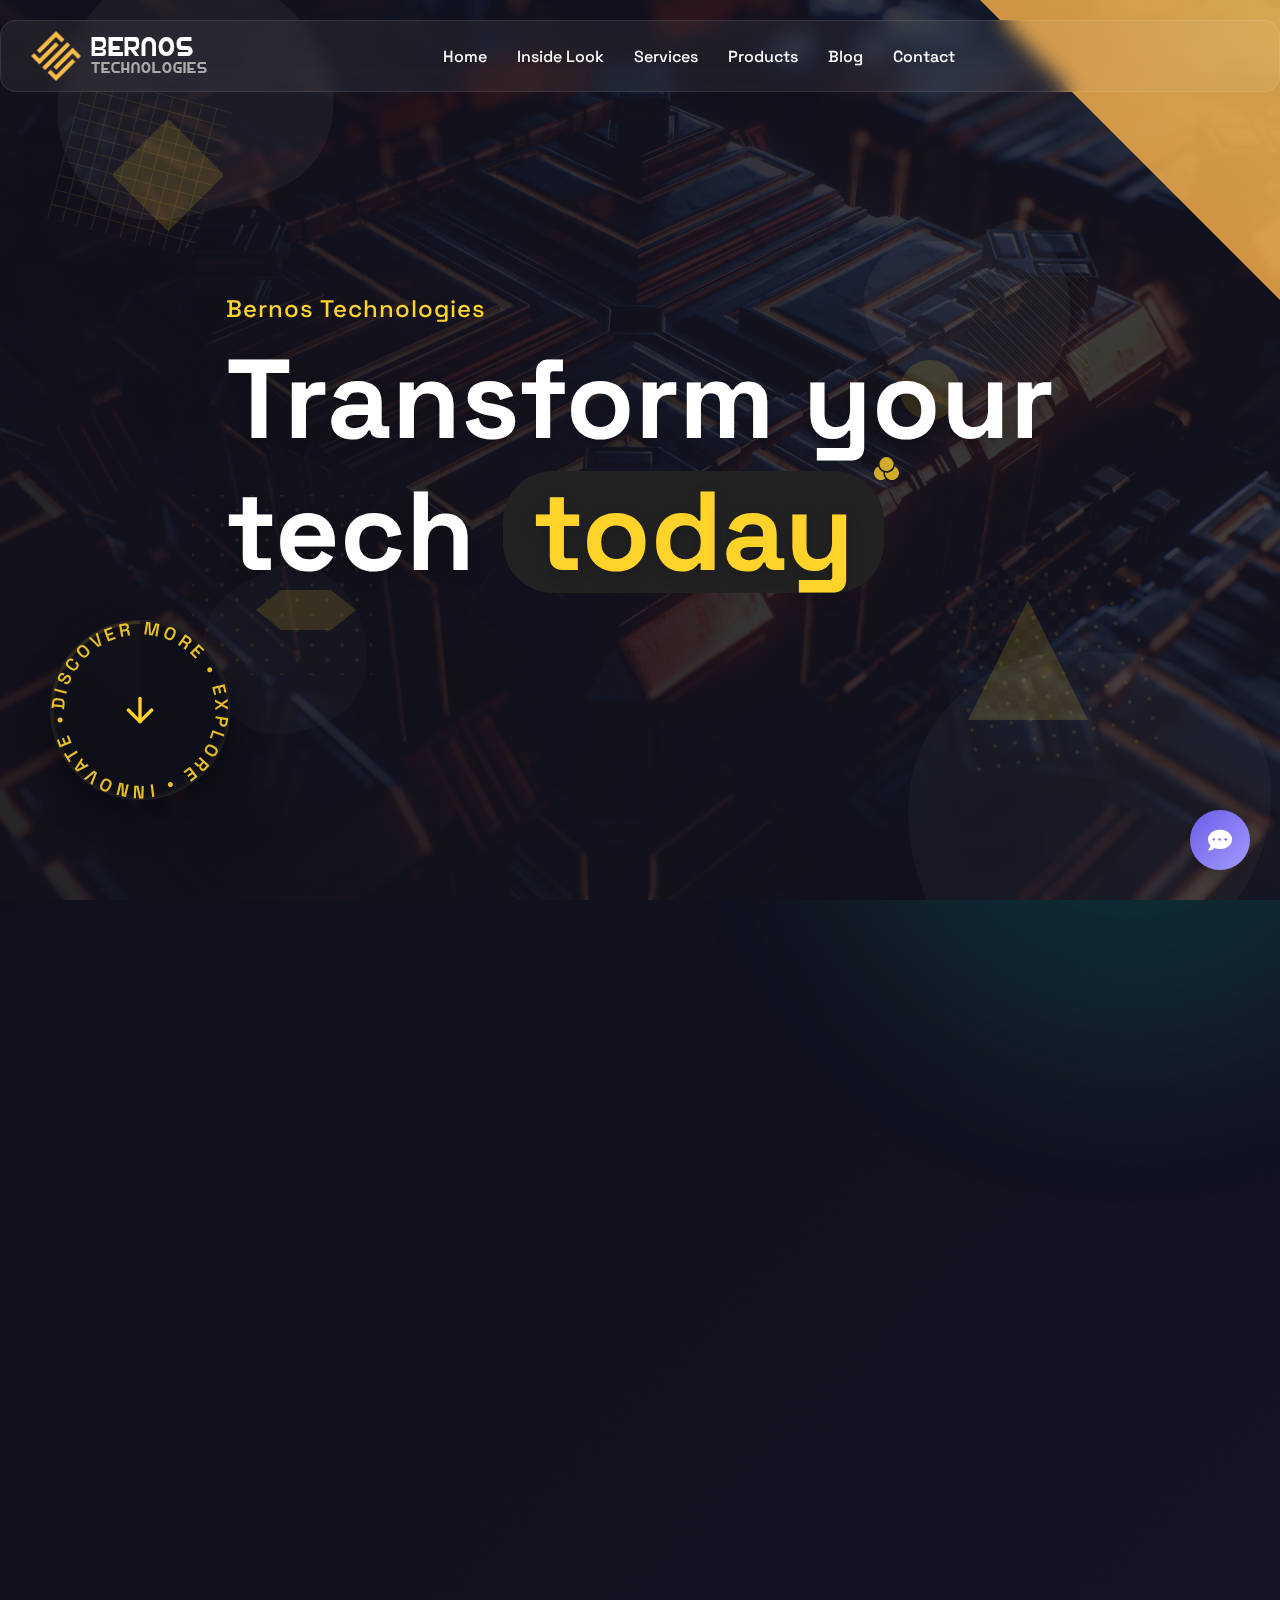
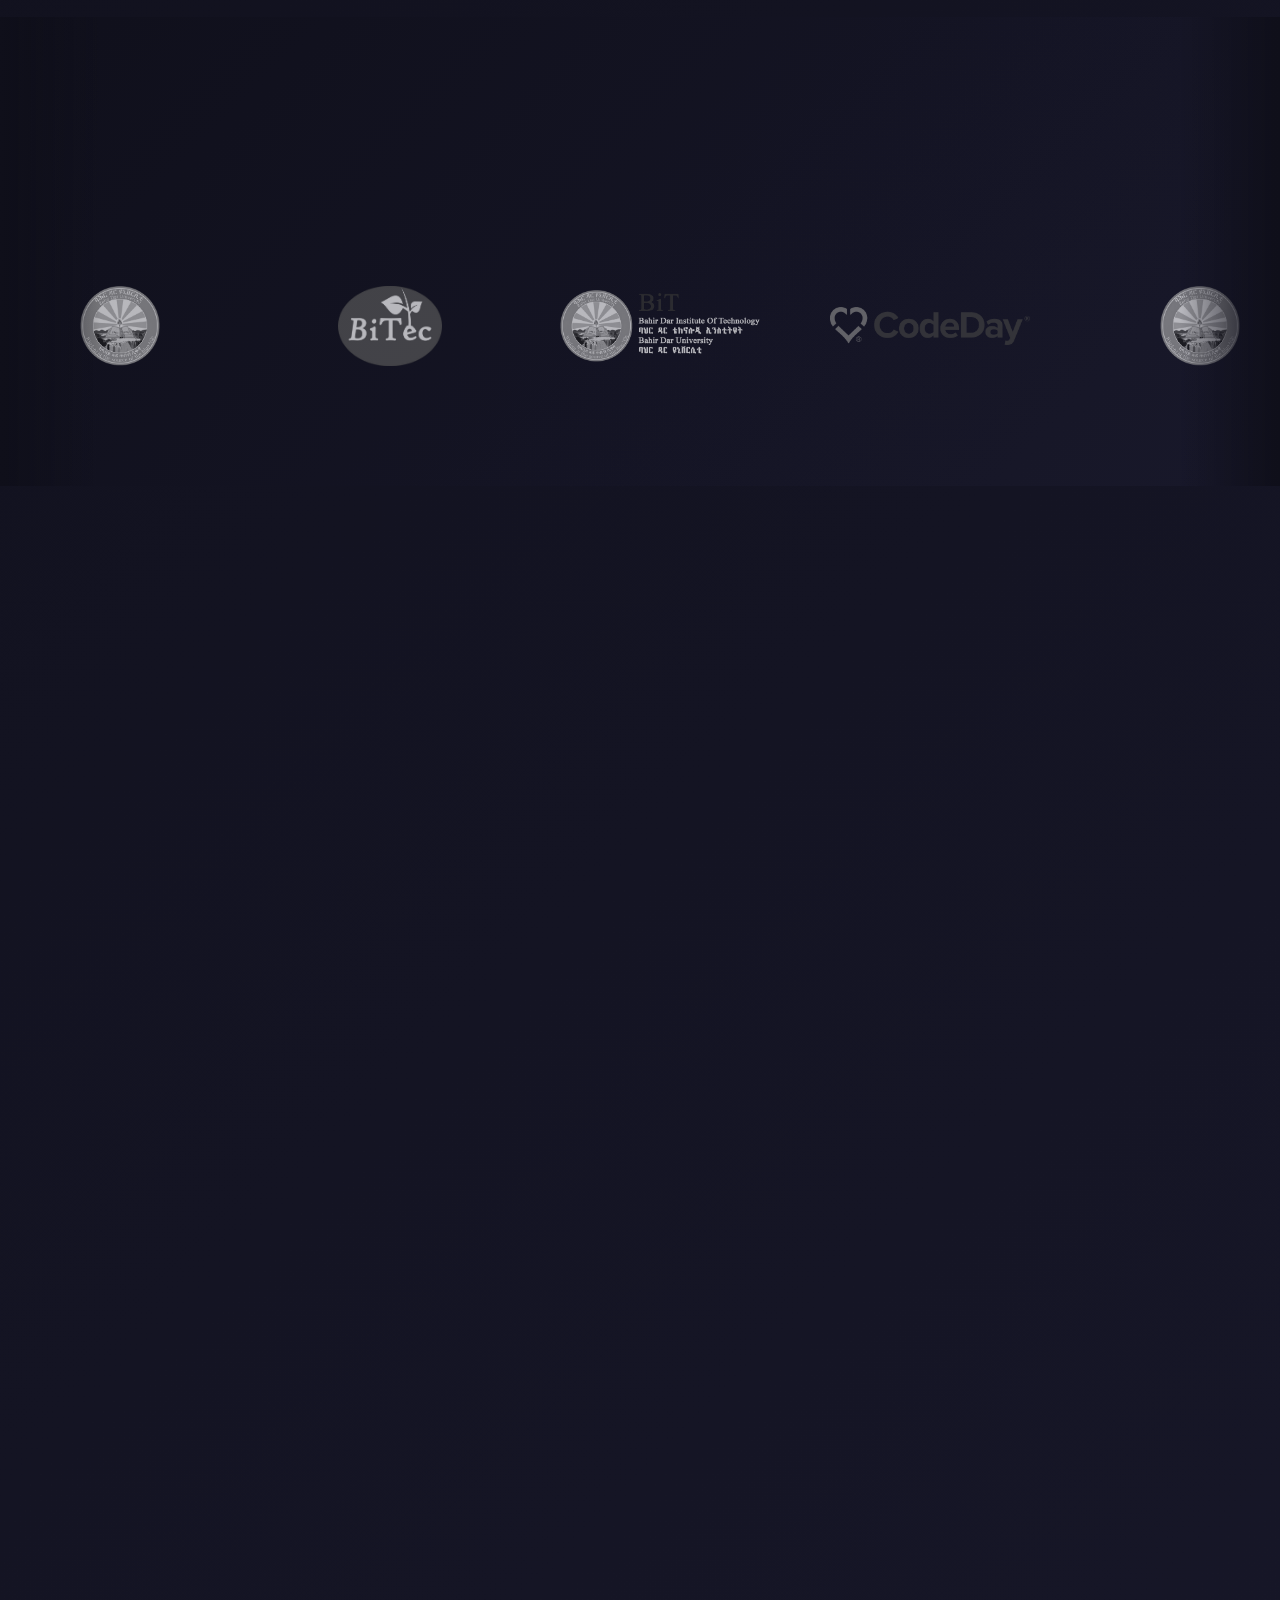
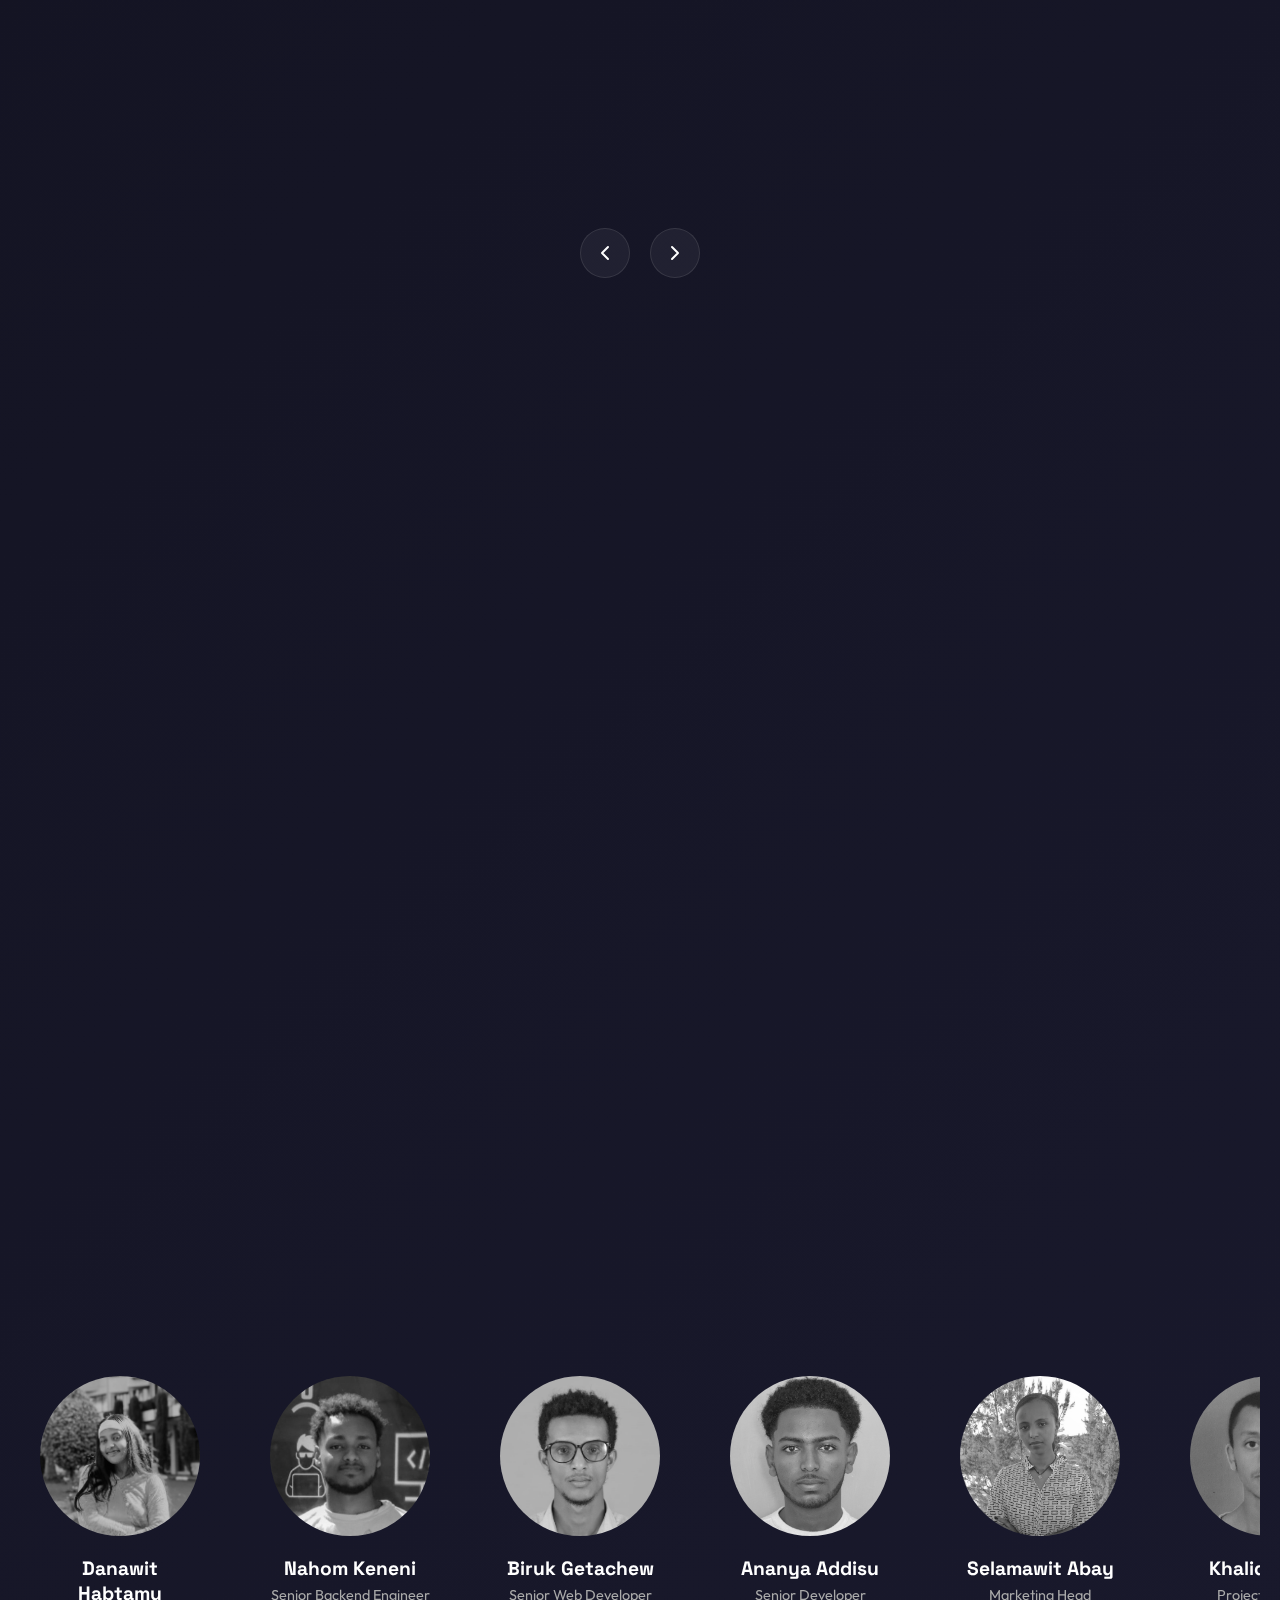
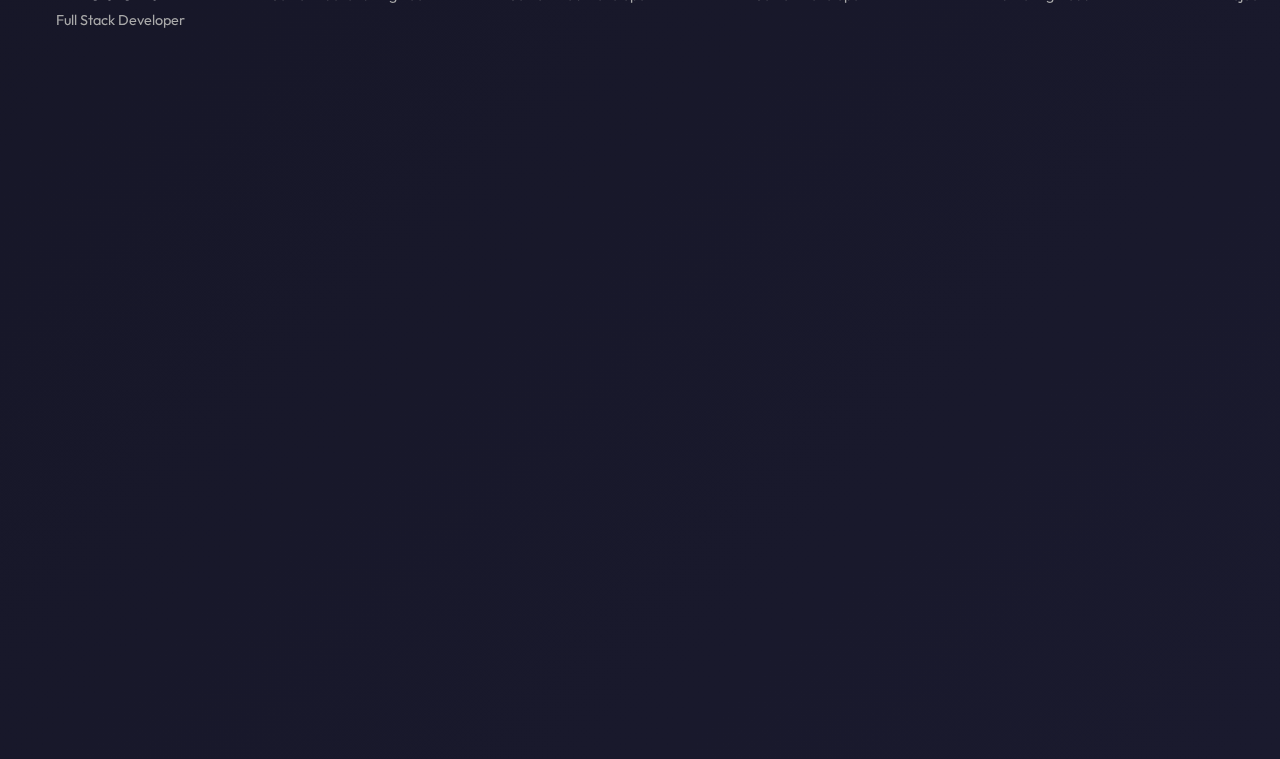
==== commit 69dc08f9: "Media Overflow and SVG problems fixed" ====
--- a/index.html
+++ b/index.html
@@ -7,7 +7,7 @@
     <link href="https://fonts.googleapis.com/css2?family=Space+Grotesk:wght@300;400;500;600;700&family=Outfit:wght@300;400;500;600;700&display=swap" rel="stylesheet">
     <link rel="icon" href="vector.png" type="image/png">
     <link rel="stylesheet" href="https://cdnjs.cloudflare.com/ajax/libs/font-awesome/6.0.0/css/all.min.css">
-    <!--<link rel="stylesheet" href="styles.css">-->
+    <!--<link rel="stylesheet" href="responsive.css">-->
 
 <script src="https://www.youtube.com/iframe_api"></script>
 <script>
@@ -648,13 +648,13 @@
     }
 }
 
-@media (max-width: 1200px) {
+@media (max-width: 600px) {
     .hero-title {
         font-size: 4rem;
     }
 }
 
-@media (max-width: 992px) {
+@media (max-width: 600px) {
     .nav-menu {
         display: none;
     }
@@ -676,22 +676,46 @@
     }
 }
 
-@media (max-width: 768px) {
-    .hero-content {
-        max-width: 100%;
-        text-align: center;
-        margin-left: 0;
-        margin-bottom: 200px;
-    }
-    
-    .hero-title {
-        font-size: 2.7rem;
-    }
-    
-    .discover-more {
-        bottom: 50px;
-        left: 50%;
-        transform: translateX(-50%);
+@media (max-width: 600px) {
+    .nav-menu {
+        display: none;
+        position: absolute;
+        top: 100%;
+        left: 0;
+        width: 300px;
+        margin: 0 auto;
+        background: var(--background-color);
+        padding: 5px 0;
+        box-shadow: 0 2px 5px rgba(0,0,0,0.1);
+    }
+    
+    .nav-menu.active {
+        display: flex;
+        flex-direction: column;
+        align-items: center;
+    }
+    
+    .nav-menu li {
+        margin: 5px 0;
+    }
+    
+    .nav-menu a {
+        font-size: 14px;
+        padding: 5px 10px;
+    }
+    
+    .hamburger {
+        display: block;
+        font-size: 20px;
+        padding: 5px;
+    }
+    
+    .nav-container {
+        padding: 5px 15px;
+    }
+    
+    .logo {
+        font-size: 18px;
     }
 }
 
@@ -1294,26 +1318,222 @@
     }
 }
 
-@media (max-width: 768px) {
+@media (max-width: 600px) {
+    body {
+        overflow-x: hidden;
+        width: 100%;
+    }
+
+    .container {
+        width: 100%;
+        max-width: 100%;
+        margin: 0;
+        padding: 0;
+        overflow-x: hidden;
+    }
+
+    .nav-container {
+        width: 100%;
+        padding: 10px 15px;
+        margin: 0;
+    }
+
+    .hero-section {
+        width: 100%;
+        overflow: hidden;
+        padding: 0;
+        margin: 0;
+    }
+
+    .hero-content {
+        width: 100%;
+        max-width: 100%;
+        padding: 20px;
+        margin: 0;
+        text-align: left;
+    }
+
+    .hero-content h1 {
+        font-size: 28px;
+        margin-bottom: 10px;
+        line-height: 1.2;
+    }
+
+    .hero-content p {
+        font-size: 16px;
+        line-height: 1.5;
+        margin-bottom: 20px;
+    }
+
+    .hero-buttons {
+        flex-direction: column;
+        gap: 12px;
+        width: 100%;
+        align-items: stretch;
+    }
+
+    .hero-buttons a {
+        width: 100%;
+        text-align: center;
+        padding: 12px;
+        font-size: 16px;
+    }
+
+    .nav-menu {
+        display: none;
+        position: absolute;
+        top: 100%;
+        left: 0;
+        width: 100%;
+        margin: 0;
+        background: var(--background-color);
+        padding: 10px 0;
+        box-shadow: 0 2px 5px rgba(0,0,0,0.1);
+    }
+
+    .nav-menu.active {
+        display: flex;
+        flex-direction: column;
+        align-items: center;
+        width: 100%;
+    }
+
+    .nav-menu li {
+        margin: 8px 0;
+        width: 100%;
+        text-align: center;
+    }
+
+    .nav-menu a {
+        font-size: 16px;
+        padding: 8px;
+        display: block;
+        width: 100%;
+    }
+
+    .hamburger {
+        display: block;
+        font-size: 24px;
+        padding: 5px;
+    }
+
+    .logo {
+        font-size: 20px;
+    }
+
+    .right-section {
+        gap: 15px;
+    }
+
+    .services-section {
+        width: 100%;
+        padding: 20px;
+        margin: 0;
+        overflow: hidden;
+    }
+
     .services-grid {
-        grid-template-columns: 1fr;
-    }
-    
-    .stats-container {
+        display: flex;
         flex-direction: column;
-    }
-    
-    .cta-container {
-        padding: 40px 20px;
-    }
-    
-    .cta-title {
-        font-size: 2rem;
-    }
-    
-    .cta-buttons {
+        gap: 20px;
+        width: 100%;
+        margin: 0;
+        padding: 0;
+    }
+
+    .service-card {
+        width: 100%;
+        padding: 20px;
+        margin: 0;
+    }
+
+    .service-card h3 {
+        font-size: 20px;
+        margin-bottom: 10px;
+    }
+
+    .service-card p {
+        font-size: 14px;
+        line-height: 1.5;
+    }
+
+    .why-choose-section {
+        width: 100%;
+        padding: 20px;
+        margin: 0;
+        overflow: hidden;
+    }
+
+    .why-choose-grid {
+        display: flex;
         flex-direction: column;
-        gap: 15px;
+        gap: 20px;
+        width: 100%;
+        margin: 0;
+        padding: 0;
+    }
+
+    .why-choose-card {
+        width: 100%;
+        padding: 20px;
+        margin: 0;
+    }
+
+    .why-choose-card h3 {
+        font-size: 20px;
+        margin-bottom: 10px;
+    }
+
+    .why-choose-card p {
+        font-size: 14px;
+        line-height: 1.5;
+    }
+
+    .section-title {
+        font-size: 24px;
+        margin-bottom: 20px;
+        text-align: left;
+        width: 100%;
+    }
+
+    .section-description {
+        font-size: 16px;
+        line-height: 1.5;
+        margin-bottom: 30px;
+        text-align: left;
+        width: 100%;
+    }
+
+    .cloud-solutions-section {
+        width: 100%;
+        padding: 20px;
+        margin: 0;
+        overflow: hidden;
+    }
+
+    .cloud-solutions-grid {
+        display: flex;
+        flex-direction: column;
+        gap: 20px;
+        width: 100%;
+        margin: 0;
+        padding: 0;
+    }
+
+    .solution-card {
+        width: 100%;
+        padding: 20px;
+        margin: 0;
+    }
+
+    .solution-card h3 {
+        font-size: 20px;
+        margin-bottom: 10px;
+    }
+
+    .solution-card p {
+        font-size: 14px;
+        line-height: 1.5;
     }
 }
 
@@ -1984,22 +2204,22 @@
             
             <div class="right-section" style="display: flex; align-items: center;">
                 <div class="contact-support">
-                    <div class="contact-icon">
+                    <!--<div class="contact-icon">
                         <svg xmlns="http://www.w3.org/2000/svg" width="20" height="20" viewBox="0 0 24 24" fill="none" stroke="currentColor" stroke-width="2" stroke-linecap="round" stroke-linejoin="round">
                             <path d="M4 4h16c1.1 0 2 .9 2 2v12c0 1.1-.9 2-2 2H4c-1.1 0-2-.9-2-2V6c0-1.1.9-2 2-2z"></path>
                             <polyline points="22,6 12,13 2,6"></polyline>
                         </svg>
-                    </div>
+                    </div>-->
                     <div class="contact-info">
-                        <span class="contact-label">Email Support</span>
-                        <span class="contact-number">support@bernos.et</span>
+                        <!--<span class="contact-label">Email Support</span>
+                        <span class="contact-number">support@bernos.et</span>-->
                     </div>
                 </div>
                 
                 <div class="search-container">
                     <input type="text" class="search-input" placeholder="Search...">
                     <button class="search-button">
-                        <svg xmlns="http://www.w3.org/2000/svg" width="20" height="20" viewBox="0 0 24 24" fill="none" stroke="currentColor" stroke-width="2" stroke-linecap="round" stroke-linejoin="round">
+                        <!--<svg xmlns="http://www.w3.org/2000/svg" width="20" height="20" viewBox="0 0 24 24" fill="none" stroke="currentColor" stroke-width="2" stroke-linecap="round" stroke-linejoin="round">-->
                             <circle cx="11" cy="11" r="8"></circle>
                             <line x1="21" y1="21" x2="16.65" y2="16.65"></line>
                         </svg>
@@ -3425,5 +3645,118 @@
     }
     
 </style>
+<!--
+@media (max-width: 600px) {
+    .services-section {
+        width: 100%;
+        padding: 20px;
+        margin: 0;
+        overflow: hidden;
+    }
+
+    .services-grid {
+        display: flex;
+        flex-direction: column;
+        gap: 20px;
+        width: 100%;
+        margin: 0;
+        padding: 0;
+    }
+
+    .service-card {
+        width: 100%;
+        padding: 20px;
+        margin: 0;
+    }
+
+    .service-card h3 {
+        font-size: 20px;
+        margin-bottom: 10px;
+    }
+
+    .service-card p {
+        font-size: 14px;
+        line-height: 1.5;
+    }
+
+    .why-choose-section {
+        width: 100%;
+        padding: 20px;
+        margin: 0;
+        overflow: hidden;
+    }
+
+    .why-choose-grid {
+        display: flex;
+        flex-direction: column;
+        gap: 20px;
+        width: 100%;
+        margin: 0;
+        padding: 0;
+    }
+
+    .why-choose-card {
+        width: 100%;
+        padding: 20px;
+        margin: 0;
+    }
+
+    .why-choose-card h3 {
+        font-size: 20px;
+        margin-bottom: 10px;
+    }
+
+    .why-choose-card p {
+        font-size: 14px;
+        line-height: 1.5;
+    }
+
+    .section-title {
+        font-size: 24px;
+        margin-bottom: 20px;
+        text-align: left;
+        width: 100%;
+    }
+
+    .section-description {
+        font-size: 16px;
+        line-height: 1.5;
+        margin-bottom: 30px;
+        text-align: left;
+        width: 100%;
+    }
+
+    .cloud-solutions-section {
+        width: 100%;
+        padding: 20px;
+        margin: 0;
+        overflow: hidden;
+    }
+
+    .cloud-solutions-grid {
+        display: flex;
+        flex-direction: column;
+        gap: 20px;
+        width: 100%;
+        margin: 0;
+        padding: 0;
+    }
+
+    .solution-card {
+        width: 100%;
+        padding: 20px;
+        margin: 0;
+    }
+
+    .solution-card h3 {
+        font-size: 20px;
+        margin-bottom: 10px;
+    }
+
+    .solution-card p {
+        font-size: 14px;
+        line-height: 1.5;
+    }
+}-->
 </body>
 </html> 